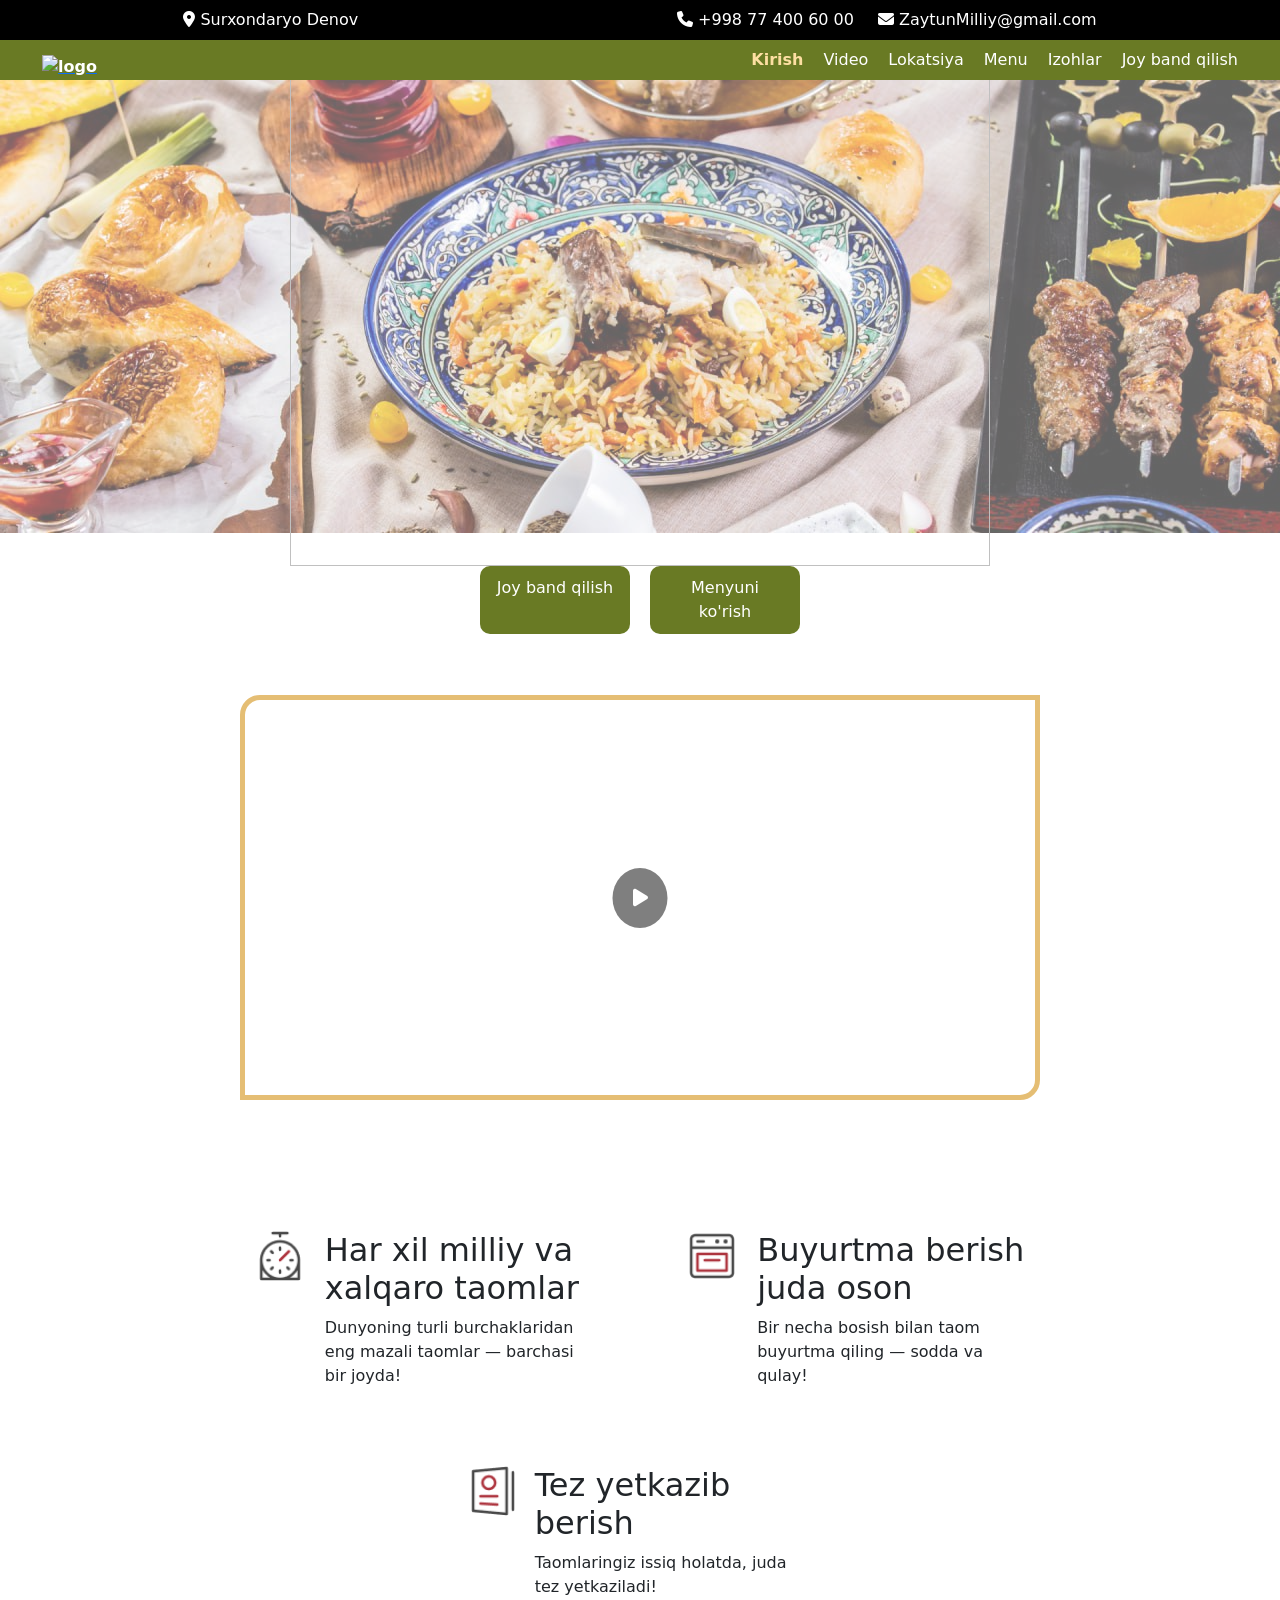
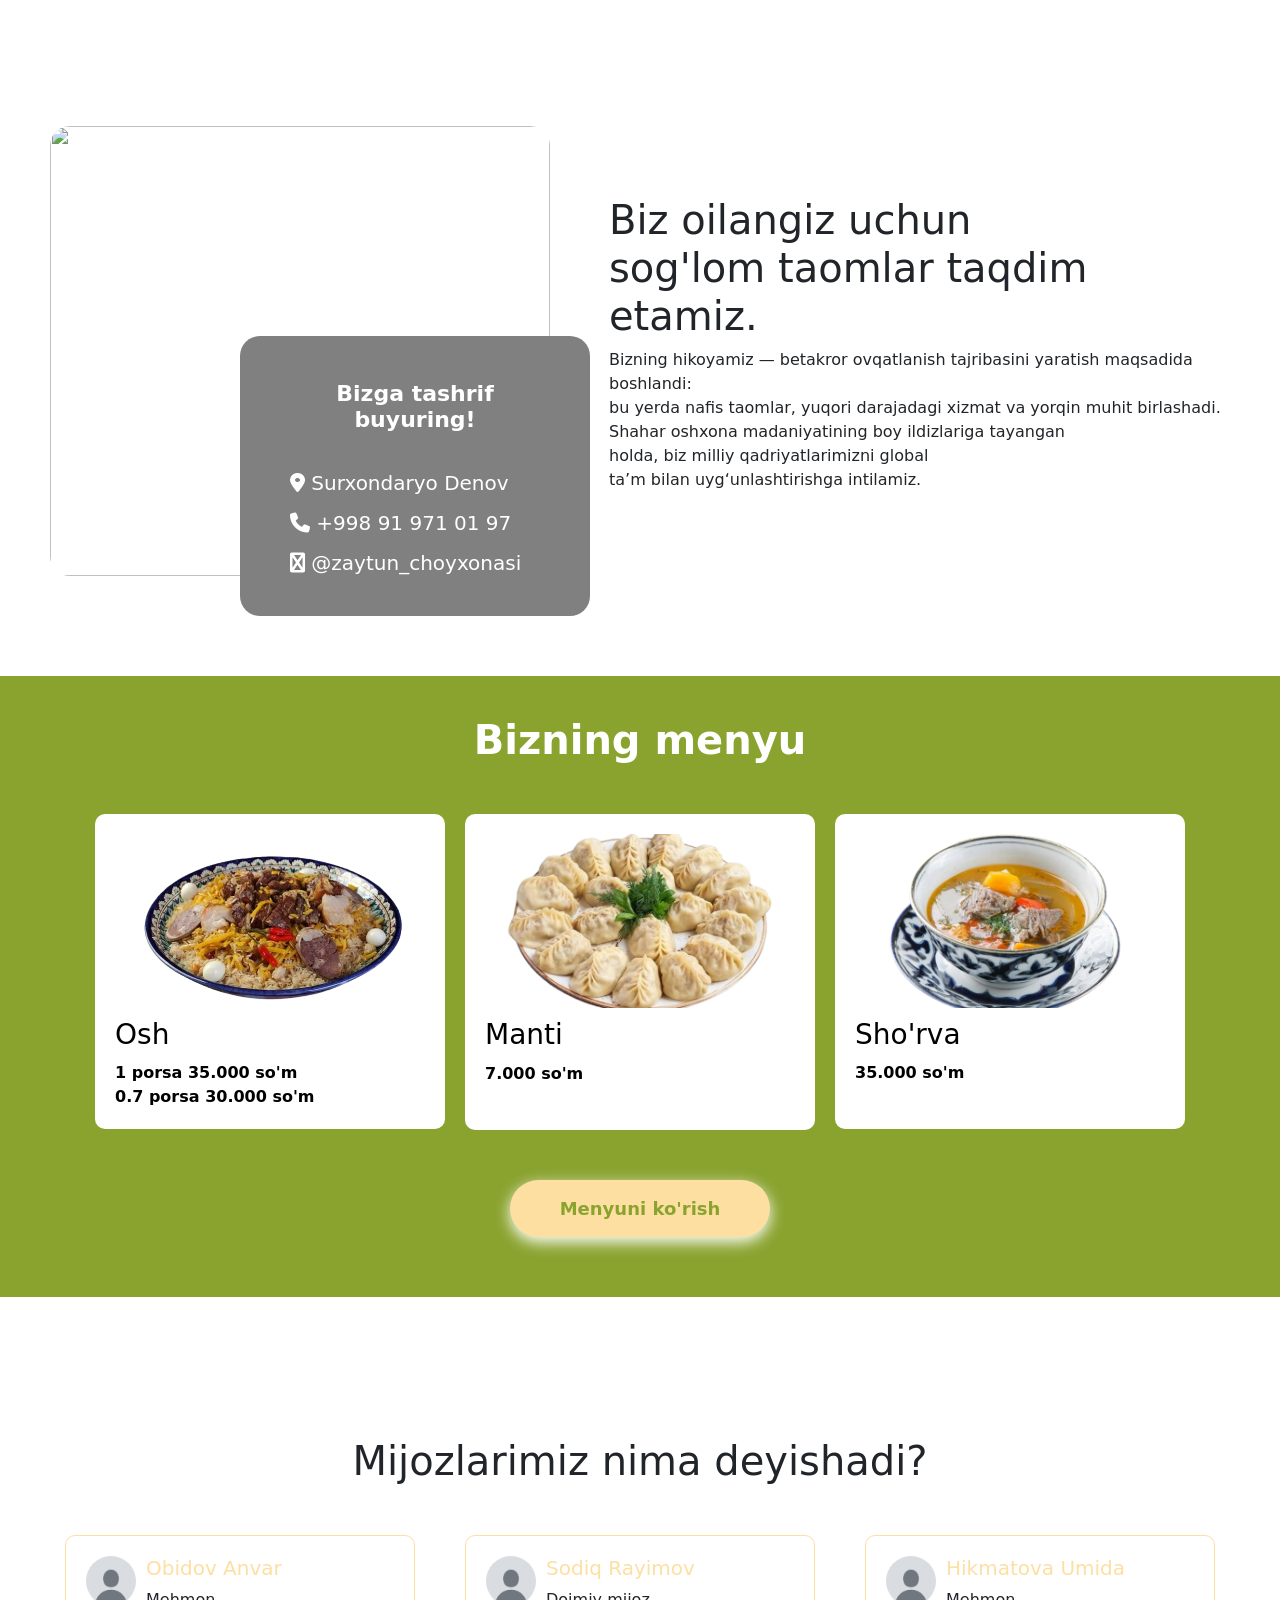
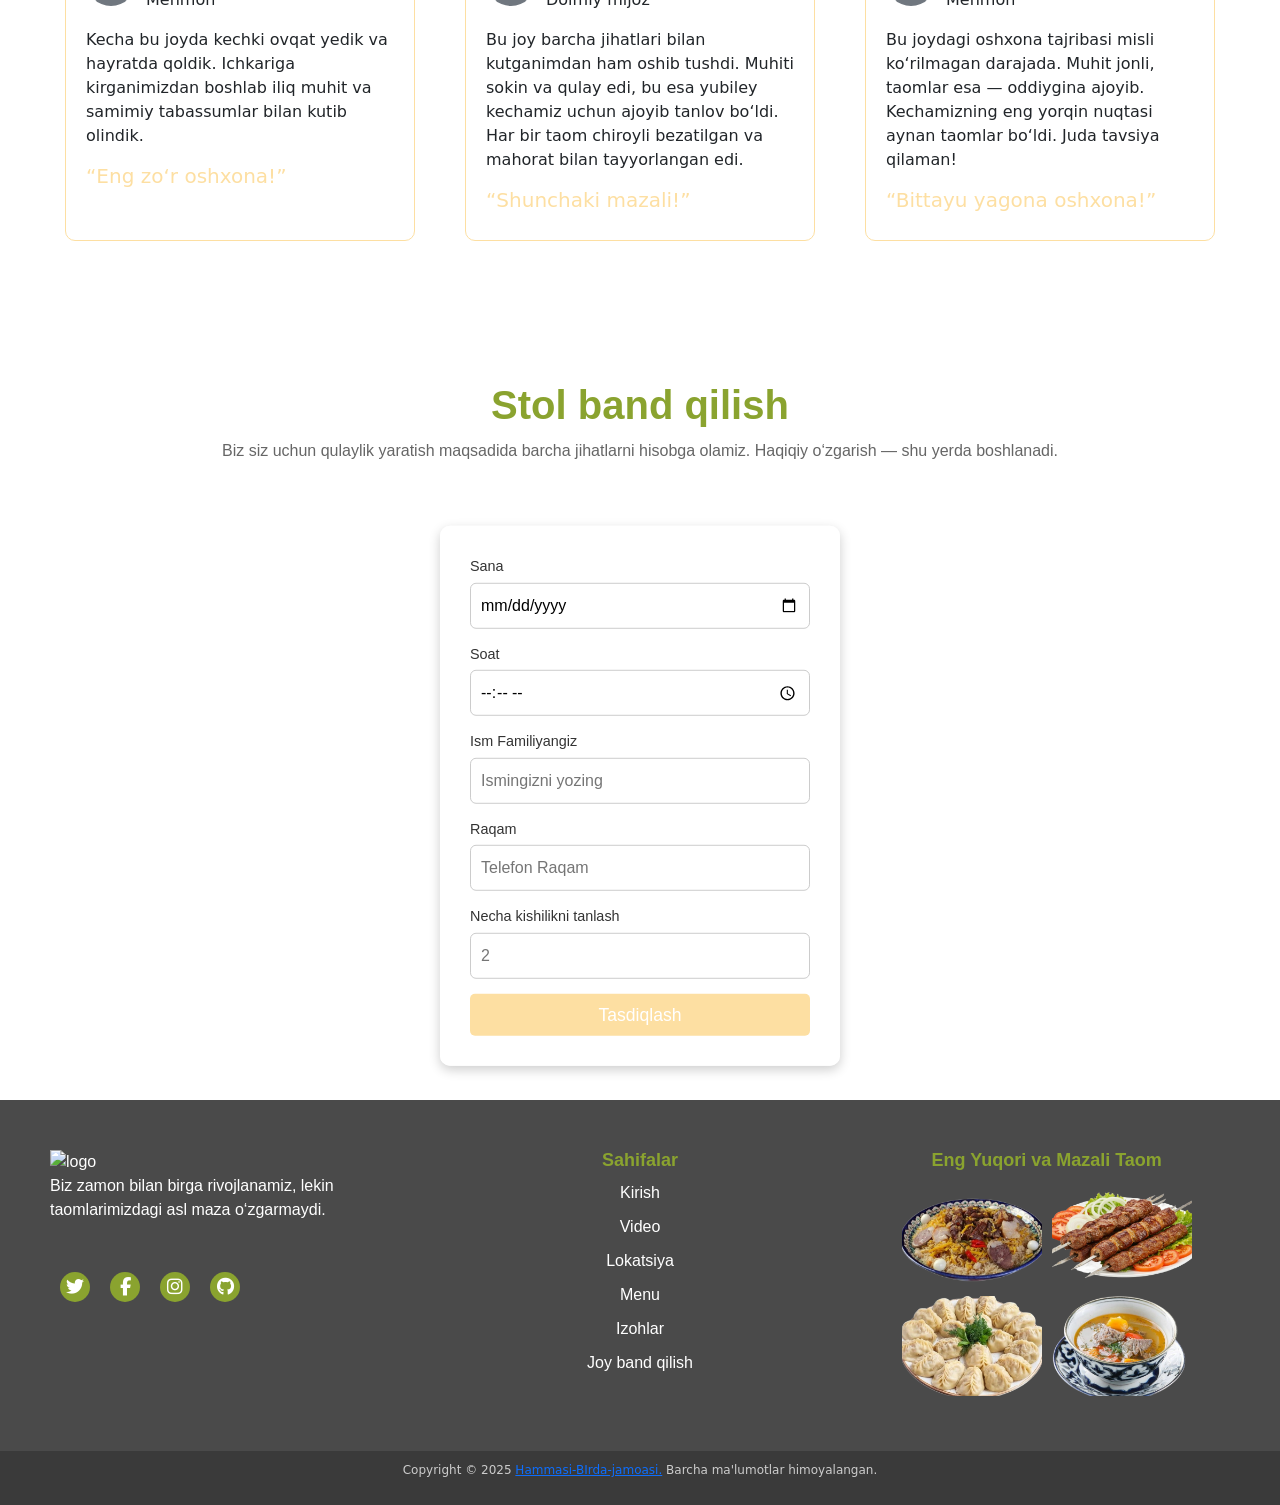
==== index.html @ 929ce4cd "." ====
<!DOCTYPE html>
<html lang="en">

<head>
  <meta charset="UTF-8" />
  <meta name="viewport" content="width=device-width, initial-scale=1.0" />

  <!-- FONT AWESOME LINK -->
  <link rel="stylesheet" href="https://cdnjs.cloudflare.com/ajax/libs/font-awesome/6.4.0/css/all.min.css"
    integrity="sha512-iecdLmaskl7CVkqkXNQ/ZH/XLlvWZOJyj7Yy7tcenmpD1ypASozpmT/E0iPtmFIB46ZmdtAc9eNBvH0H/ZpiBw=="
    crossorigin="anonymous" referrerpolicy="no-referrer" />

  <!-- Google Fonts -->
  <link href="https://fonts.googleapis.com/css2?family=Montserrat:wght@500&family=Rubik&display=swap"
    rel="stylesheet" />
  <link rel="preconnect" href="https://fonts.googleapis.com" />
  <link rel="preconnect" href="https://fonts.gstatic.com" crossorigin />
  <link href="https://fonts.googleapis.com/css2?family=Plus+Jakarta+Sans:ital,wght@0,200..800;1,200..800&display=swap"
    rel="stylesheet" />

  <!-- Favicon -->
  <link rel="shortcut icon" href="./img/favicon.png">

  <!-- Bootstrap -->
  <link href="https://cdn.jsdelivr.net/npm/bootstrap@5.3.0-alpha3/dist/css/bootstrap.min.css" rel="stylesheet"
    integrity="sha384-KK94CHFLLe+nY2dmCWGMq91rCGa5gtU4mk92HdvYe+M/SXH301p5ILy+dN9+nJOZ" crossorigin="anonymous" />

  <!-- AOS Animation -->
  <link href="https://unpkg.com/aos@2.3.1/dist/aos.css" rel="stylesheet" />
  <script src="https://unpkg.com/aos@2.3.1/dist/aos.js"></script>


  <!-- CSS -->
  <link rel="stylesheet" href="/css/style.css" />
  <link rel="stylesheet" href="./css/responsive.css" />

  <title>Zaytun Milliy Taomlari</title>
</head>

<body>

  <!-- preloader -->
  <div id="preloader">
    <div class="loader"></div>
  </div>


  <!-- HEADER -->
  <header class="py-2 px-4 shadow-sm" style="background-color: black;">
    <div class="container-header" style="max-width: 1440px; width: 100%; margin: auto;">
      <div class="d-flex gap-6 header-text" style="align-items: center; justify-content: space-around;">
        <a href="https://www.google.com/maps/..." target="_blank" class="lokatsiya">
          <i class="fa-solid fa-location-dot"></i>
          Surxondaryo Denov
        </a>
        <div class="d-flex gap-4 header-text-2">
          <a href="tel:+998 90 000 00 00" class="tel">
            <i class="fa-solid fa-phone"></i>
            +998 77 400 60 00
          </a>
          <a href="#" class="info">
            <i class="fa-solid fa-envelope"></i>
            ZaytunMilliy@gmail.com
          </a>
        </div>
      </div>
    </div>
  </header>

  <!-- navbar  -->
  <nav class="navbar">
    <div class="container-fluid" style="max-width: 1440px; width: 100%; margin: auto;">
      <a class="logo" href="#"><img src="./img/zaytun logo navbar white .png" alt="logo"></a>

      <div class="nav-links" id="navLinks">
        <a href="#home">Kirish</a>
        <a href="#video">Video</a>
        <a href="#about">Lokatsiya</a>
        <a href="#menu">Menu</a>
        <a href="#customers">Izohlar</a>
        <a href="#book-section">Joy band qilish</a>
      </div>

      <div class="menu-toggle burger-button" onclick="toggleMenu()">☰</div>
    </div>
  </nav>

  <!-- navbar -->

  <!-- Home -->
  <section id="home">
    <div class="container-home">
      <div class="photo-wrapper">
        <!-- <img src="./img/home.jpg" alt="" class="bgc-img"> -->
        <img src="./img/vaqtincha.jpng.jpg" alt=""  class="bgc-img">
        <!-- Центрируем логотип и кнопки -->
        <div class="content-center">
          <img src="./img/Zaytun logo.png" alt="" class="img-logo" />
          <div class="btn-group-home">
            <button class="btn-book-table btn btn-home"><a href="#book-section">Joy band qilish</a></button>
            <button class="btn-view-menu btn btn-home"><a href="#menu">Menyuni ko'rish</a></button>
          </div>
        </div>
        <!-- <div class="corner-images">
          <img src="./menu/osh.png" alt="osh" class="corner-img osh-corner top-left">
          <img src="./menu/kabob.png" alt="kabob" class="corner-img kabob-corner top-right">
          <img src="./menu/manti.png" alt="manti" class="corner-img manti-corner bottom-left">
          <img src="./menu/shorva.png" alt="shorva" class="corner-img shorva-corner bottom-right">
        </div> -->

      </div>
    </div>
  </section>



  <section id="video">

    <!-- video -->
    <div class="video">
      <div class="video-wrapper">
        <video id="myVideo" src="./video/video.mp4" loop muted></video>
        <button id="playBtn" class="play-btn"><i class="fa-solid fa-play"></i></button>
      </div>
    </div>

    <!-- video osti -->
    <div class="bottom-video">

      <div class="video-sections">
        <div class="d-flex">
          <img src="./img/cook-icon1.png" alt="icon" height="50px">
          <div class="left-text">
            <h2> Har xil milliy va xalqaro taomlar</h2>
            <p>Dunyoning turli burchaklaridan eng mazali taomlar — barchasi bir joyda!</p>
          </div>
        </div>
      </div>

      <div class="video-sections">
        <div class="d-flex">
          <img src="./img/cook-icon2.png" alt="icon" height="50px">
          <div class="left-text">
            <h2>Buyurtma berish juda oson</h2>
            <p>Bir necha bosish bilan taom buyurtma qiling — sodda va qulay!</p>
          </div>
        </div>
      </div>

      <div class="video-sections">
        <div class="d-flex">
          <img src="./img/cook-icon3.png" alt="icon" height="50px">
          <div class="left-text">
            <h2>Tez yetkazib berish</h2>
            <p>Taomlaringiz issiq holatda, juda tez yetkaziladi!</p>
          </div>
        </div>
      </div>
    </div>
  </section>

  <!-- about -->
  <section id="about">
    <div class="container-about">
      <div class="about-wrapper">
        <div class="left-about">
          <img src="./img/left-about-img.png" alt="" class="left-about-img" />
          <div class="left-about-card">
            <h2>Bizga tashrif buyuring!</h2>
            <div class="p-group">
              <a href="#" >
                <i class="fa-solid fa-location-dot"></i>
                Surxondaryo Denov
              </a>
              <a href="tel:+998 90 000 00 00" class="tel">
                <i class="fa-solid fa-phone"></i>
                +998 91 971 01 97
              </a>
              <a href="https://www.instagram.com/zaytun_choyxonasi/">
                <i class="fa-solid fa-instagram"></i>
                @zaytun_choyxonasi
              </a>
            </div>
          </div>
        </div>
      </div>

      <div class="right-about">
        <h1>Biz oilangiz uchun <br> sog'lom taomlar taqdim <br>etamiz.</h1>
        <p>Bizning hikoyamiz — betakror ovqatlanish tajribasini yaratish maqsadida boshlandi: <br>bu yerda nafis
          taomlar,
          yuqori darajadagi xizmat va yorqin muhit birlashadi. <br>Shahar oshxona madaniyatining boy ildizlariga
          tayangan <br>
          holda, biz milliy qadriyatlarimizni global <br> ta’m bilan uyg‘unlashtirishga intilamiz.</p>
      </div>
    </div>
  </section>



  <!-- menu -->
  <section id="menu">
    <div class="menu">
      <h1 class="menu-title-h1">Bizning menyu</h1>
      <!-- <p class="menu-title-p">In the new era of technology we look in the future with certainty and pride to for our company and.</p> -->

      <div class="menu-items">

        <div class="menu-item">
          <img src="./menu/osh.png" alt="menu item">
          <h3>Osh</h3>
          <div class="price">
            <b>1 porsa 35.000 so'm</b>
            <b>0.7 porsa 30.000 so'm</b>
          </div>
        </div>

        <div class="menu-item">
          <img src="./menu/manti.png" alt="menu item">
          <h3>Manti</h3>
          <div class="price">
            <br>
            <br>
            <b>7.000 so'm</b>
          </div>
        </div>

        <div class="menu-item">
          <img src="./menu/shorva.png" alt="menu item">
          <h3>Sho'rva</h3>
          <div class="price">
            <br>
            <br>
            <b>35.000 so'm</b>
          </div>
        </div>

      </div>


      <div class="menu-items">

        <div class="menu-item">
          <img src="./menu/kabob.png" alt="menu item">
          <h3>Qiyma</h3>
          <div class="price">
            <b>Dona 10.000 so'm</b>
            <b>1 porsa 40.000 so'm</b>
          </div>
        </div>

        <div class="menu-item">
          <img src="./menu/salat.png" alt="menu item">
          <h3>Salat</h3>
          <div class="price">
            <b>6.000 so'm</b>
            <b>Kattasi 8.000 so'm</b>
          </div>
        </div>

        <div class="menu-item">
          <img src="./menu/ayron.png" alt="menu item">
          <h3>Ayron</h3>
          <div class="price">
            <br>
            <br>
            <b>8.000 so'm</b>
          </div>
        </div>

      </div>


      <div class="menu-items">

        <div class="menu-item">
          <img src="./menu/gazli.png" alt="menu item">
          <h3>Cola , Fanta , Pepsi</h3>
          <div class="price">
            <b> 1L 14.000 so'm</b>
            <b>1.5L 18.000 so'm</b>
          </div>
        </div>

        <div class="menu-item">
          <img src="./menu/kampot.png" alt="menu item">
          <h3>Kampot</h3>
          <div class="price">
            <br>
            <br>
            <b>15.000 so'm</b>
          </div>
        </div>

        <div class="menu-item">
          <img src="./menu/gazsiz.png" alt="menu item">
          <h3>Suv</h3>
          <div class="price">
            <br>
            <br>
            <b>7.000 so'm</b>
          </div>
        </div>

      </div>

      <div class="menu-button">
        <button id="hide-btn" class="hidden">Yopish</button>
        <button id="show-more-btn">Menyuni ko'rish</button>
      </div>

    </div>
  </section>

  <!-- customers say -->

  <section id="customers">
    <h1 class="customers-h1"> Mijozlarimiz nima deyishadi?</h1>

    <div class="customers">

      <div class="customer">
        <div class="d-flex">
          <img src="./img/default-ava.jpg" alt="ava">
          <div class="customer-info">
            <h3>Obidov Anvar</h3>
            <p>Mehmon</p>
          </div>
        </div>
        <p>Kecha bu joyda kechki ovqat yedik va hayratda qoldik. Ichkariga kirganimizdan boshlab iliq muhit va samimiy
          tabassumlar bilan kutib olindik.</p>
        <h3>“Eng zo‘r oshxona!”</h3>
      </div>

      <div class="customer">
        <div class="d-flex">
          <img src="./img/default-ava.jpg" alt="ava">
          <div class="customer-info">
            <h3>Sodiq Rayimov</h3>
            <p>Doimiy mijoz</p>
          </div>
        </div>
        <p>Bu joy barcha jihatlari bilan kutganimdan ham oshib tushdi. Muhi­ti sokin va qulay edi, bu esa yubiley
          kechamiz uchun ajoyib tanlov bo‘ldi. Har bir taom chiroyli bezatilgan va mahorat bilan tayyorlangan edi.</p>
        <h3>“Shunchaki mazali!”</h3>
      </div>

      <div class="customer">
        <div class="d-flex">
          <img src="./img/default-ava.jpg" alt="ava">
          <div class="customer-info">
            <h3>Hikmatova Umida</h3>
            <p>Mehmon</p>
          </div>
        </div>
        <p>Bu joydagi oshxona tajribasi misli ko‘rilmagan darajada. Muhit jonli, taomlar esa — oddiygina ajoyib.
          Kechamizning eng yorqin nuqtasi aynan taomlar bo‘ldi. Juda tavsiya qilaman!</p>
        <h3>“Bittayu yagona oshxona!”</h3>
      </div>

    </div>
  </section>

  <!-- onlayn joy bron qilish -->

  <section class="book-section" id="book-section">
    <h1>Stol band qilish</h1>
    <p>Biz siz uchun qulaylik yaratish maqsadida barcha jihatlarni hisobga olamiz. Haqiqiy o‘zgarish — shu yerda boshlanadi.</p>
    <div class="form">
      <form>
        <div class="form-group">
          <label for="date">Sana</label>
          <input type="date" id="date" placeholder="01-01-2025">
        </div>
        <div class="form-group">
          <label for="time">Soat</label>
          <input type="time" placeholder="8:30">
        </div>
        <div class="form-group">
          <label for="name">Ism Familiyangiz</label>
          <input type="text" id="name" placeholder="Ismingizni yozing">
        </div>
        <div class="form-group">
          <label for="phone">Raqam</label>
          <input type="tel" id="phone" name="phone" pattern="\+998[0-9]{9}" required="" placeholder="Telefon Raqam"
            maxlength="13" oninput="this.value = this.value.replace(/[^0-9+]/g, '')" class="test">
        </div>
        <div class="form-group">
          <label for="persons">Necha kishilikni tanlash</label>
          <input type="number" name="" id="" placeholder="2">
        </div>
        <button type="submit" class="book-btn">Tasdiqlash</button>
      </form>

      <iframe
        src="https://www.google.com/maps/embed?pb=!1m18!1m12!1m3!1d50116.3325844654!2d67.85778429120944!3d38.27321534688208!2m3!1f0!2f0!3f0!3m2!1i1024!2i768!4f13.1!3m3!1m2!1s0x38b5110fcbfa23c3%3A0xfa283eac4e154a56!2z0JTQtdC90LDRgywg0KHRg9GA0YXQsNC90LTQsNGA0YzRjywg0KPQt9Cx0LXQutC40YHRgtCw0L0!5e0!3m2!1sru!2s!4v1751276697936!5m2!1sru!2s"
        class="map" width="100%" height="500" style="border:0;" allowfullscreen="" loading="lazy"
        referrerpolicy="no-referrer-when-downgrade" id="map"></iframe>

    </div>

  </section>


  <footer class="footer">
    <div class="container-footer"
      style="max-width: 1440px; width: 100%; margin: auto; flex-direction: row; display: flex;">
      <div class="footer-section">
        <img src="./img/zaytun logo navbar white .png" alt="logo" width="250px">
        <br>
        <p>Biz zamon bilan birga rivojlanamiz, lekin taomlarimizdagi asl maza o‘zgarmaydi.</p>
        <br>
        <div class="social-icons">
          <a href="#"> <i class="fab fa-twitter"></i></a>
          <a href="#"><i class="fab fa-facebook-f"></i></a>
          <a href="#"><i class="fab fa-instagram"></i></a>
          <a href="#"> <i class="fab fa-github"></i></a>
        </div>

      </div>
      <div class="footer-section">
        <h3>Sahifalar</h3>
        <ul>
          <li><a href="#home">Kirish</a></li>
          <li><a href="#video">Video</a></li>
          <li><a href="#about">Lokatsiya</a></li>
          <li><a href="#menu">Menu</a></li>
          <li><a href="#customers">Izohlar</a></li>
          <li><a href="#book-section">Joy band qilish</a></li>
        </ul>
      </div>
      <div class="footer-section food-instagram">
        <h3>Eng Yuqori va Mazali Taom</h3>
        <div class="instagram-gallery">
          <img src="./menu/osh.png" alt="Instagram 1">
          <img src="./menu/kabob.png" alt="Instagram 1">
          <img src="./menu/manti.png" alt="Instagram 1">
          <img src="./menu/shorva.png" alt="Instagram 1">
        </div>
      </div>
    </div>
  </footer>
  <div class="copyright">
    <p>Copyright © 2025 <a href="https://hammasibirda.netlify.app" target="_blank">Hammasi-BIrda-jamoasi.</a> Barcha
      ma'lumotlar himoyalangan.</p>
  </div>


  <!-- JavaScript -->
  <script src="https://unpkg.com/flowbite@latest/dist/flowbite.min.js"></script>
  <script src="script.js"></script>

</body>

</html>
---- css/style.css ----
* {
  margin: 0;
  padding: 0;
  box-sizing: border-box;
  transition: 0.3s;
  scrollbar-width: none;
}

:root {
  --primary-color: #606e21;
  --secondary-color: #222223;
  --last-color: #8aa32f;
  --gold: #edc883;
  --fill-color: #fddfa2;
  --yellow: #e5be74;
  --green: #697a24;
}

/* preloader */

#preloader {
  position: fixed;
  inset: 0;
  background: var(--green);
  display: flex;
  justify-content: center;
  align-items: center;
  z-index: 9999;
  transition: opacity 0.5s ease;
}

#preloader.hidden {
  opacity: 0;
  pointer-events: none;
}

.loader {
  height: 22px;
  aspect-ratio: 5;
  --_g: no-repeat radial-gradient(farthest-side, var(--yellow) 94%, #0000);
  background: var(--_g), var(--_g), var(--_g), var(--_g);
  background-size: 20% 100%;
  animation: l40-1 0.75s infinite alternate, l40-2 1.5s infinite alternate;
}

@keyframes l40-1 {
  0%,
  10% {
    background-position: 0 0, 0 0, 0 0, 0 0;
  }

  33% {
    background-position: 0 0, calc(100% / 3) 0, calc(100% / 3) 0,
      calc(100% / 3) 0;
  }

  66% {
    background-position: 0 0, calc(100% / 3) 0, calc(2 * 100% / 3) 0,
      calc(2 * 100% / 3) 0;
  }

  90%,
  100% {
    background-position: 0 0, calc(100% / 3) 0, calc(2 * 100% / 3) 0, 100% 0;
  }
}

@keyframes l40-2 {
  0%,
  49.99% {
    transform: scale(1);
  }

  50%,
  100% {
    transform: scale(-1);
  }
}
.menu-item {
  display: block;
}

.menu-item.hidden {
  display: none;
}

/* navbar */

header {
  display: flex;
  justify-content: space-around;
  background-color: var(--secondary-color);
  padding: 10px 15px;
}

header a {
  color: white !important;
  text-decoration: none;
}

header i {
  color: var(--text-color);
}
header a:hover {
  color: var(--fill-color) !important;
}
/* Navbar */
.navbar {
  background-color: var(--green);
  padding: 0.5rem 30px;
  display: flex;
  justify-content: space-between;
  align-items: center;
  position: sticky;
  z-index: 999;
  top: 0px;
  transition: background-color 0.3s ease, color 0.3s ease;
}

.navbar .nav-link {
  color: var(--navbar-text-color);
  transition: color 0.3s ease;
}

.navbar.scrolled .navbar-brand-span {
  color: var(--navbar-scrolled-text);
}

.navbar.scrolled .nav-link {
  color: var(--navbar-scrolled-text);
}

.navbar.scrolled .nav-link:hover {
  color: var(--navbar-link-hover);
}

.logo img {
  color: #ffffff;
  /* width: 170px; */
  height: 70px;
  font-weight: bold;
  /* margin-left: 35px; */
  cursor: pointer;
  margin-top: 5px;
  margin-bottom: -7px;
}

.nav-links a {
  color: white;
  text-decoration: none;
}

.nav-links a:hover {
  color: var(--fill-color) !important;
  /* font-weight: 600; */
}

.nav-links a.active {
  color: var(--fill-color) !important;
  font-weight: 600;
}

.menu-toggle {
  display: none;
  font-size: 1.5rem;
  color: #ffffff;
  cursor: pointer;
}

.nav-links {
  display: flex;
  align-items: center;
  gap: 20px;
}

.button-nav button {
  padding: 8px 30px;
  border: 2px solid var(--last-color);
  border-radius: 10px;
  color: white;
  background-color: var(--green);
}

.button-nav button:hover {
  background-color: var(--yellow);
  color: white;
}

/* home */

#home {
  width: 100%;
  height: 565px;
  margin: 0;
  padding: 0;
}

.photo-wrapper {
  position: relative;
  width: 100%;
  height: 565px;
  overflow: hidden;
}

.bgc-img {
  position: absolute;
  width: 100%;
  /* height: 100%; */
  background-size: 100% 100%;
  background-repeat: no-repeat;
  top: 0;
  left: 0;
  z-index: 1;
  opacity: 0.6;
}

.content-center {
  position: relative;
  z-index: 2;
  /* height: 100%; */
  display: flex;
  flex-direction: column;
  align-items: center;
  justify-content: center;
  text-align: center;
}

.img-logo {
  max-width: 700px;
  width: 100%;
  height: 550px;
  object-fit: cover;
  /* opacity: 0.8; */
  margin-top: -5%;
}

.btn-group-home {
  display: flex;
  gap: 20px;
  flex-wrap: wrap;
  justify-content: center;
}

.btn-home {
  padding: 10px 14px;
  border-radius: 10px;
  width: 150px;
  background-color: var(--green);
  color: white;
  border: none;
}

.btn-home a {
  text-decoration: none;
  color: white;
  display: block;
  width: 100%;
  height: 100%;
}

.btn-home:hover {
  background-color: var(--primary-color);
}

.corner-images {
  position: absolute;
  top: 0;
  left: 0;
  width: 100%;
  height: 100%;
  z-index: 2;
  pointer-events: none;
  /* чтобы не мешали кликам по центру */
}

.corner-img {
  position: absolute;
  object-fit: cover;
  border-radius: 15px;
  /* box-shadow: 0 0 10px rgba(0, 0, 0, 0.3); */
}

.osh-corner {
  width: 350px;
  height: 220px;
}

.kabob-corner {
  width: 350px;
  height: 200px;
}

.shorva-corner {
  width: 300px;
  height: 220px;
}

.manti-corner {
  width: 340px;
  height: 200px;
}

.top-left {
  top: 40px;
  left: 40px;
}

.top-right {
  top: 40px;
  right: 40px;
}

.bottom-left {
  bottom: 40px;
  left: 40px;
}

.bottom-right {
  bottom: 40px;
  right: 40px;
}
/* video */
.video {
  width: 100%;
  display: flex;
  justify-content: center;
  align-items: center;
  padding: 50px 20px;
}

.video-wrapper {
  position: relative;
  width: 800px;
}

.video video {
  width: 100%;
  border: 5px solid var(--yellow);
  border-radius: 20px 0 20px 0;
  display: block;
}

.play-btn {
  position: absolute;
  top: 50%;
  left: 50%;
  transform: translate(-50%, -50%);
  font-size: 20px;
  background: rgba(0, 0, 0, 0.5);
  color: #fff;
  border: none;
  border-radius: 50%;
  padding: 20px;
  cursor: pointer;
  display: flex;
  justify-content: center;
  align-items: center;
  transition: 0.3s ease;
}

.play-btn:hover {
  background: rgba(0, 0, 0, 0.7);
}

/* video osti */
.bottom-video {
  display: flex;
  padding: 50px 100px;
  justify-content: center;
  gap: 3%;
  flex-wrap: wrap;
}

.bottom-video i {
  font-size: 40px;
}

.bottom-video h1 {
  font-weight: bold;
}

.bottom-video .d-flex {
  width: 400px;
  padding: 30px;
  border: 1px solid white;
  gap: 20px;
}

.left-text h1 {
  font-weight: bold;
}

.container-about {
  margin: 30px 50px 100px 50px;
  display: flex;
  flex-direction: row;
  justify-content: center;
  gap: 5%;
}

.right-about {
  font-weight: bold;
  margin-top: 70px;
}

.right-about .more {
  padding: 7px 12px;
  border-radius: 15px;
  color: green;
  background-color: white;
  border: 2px solid var(--green);
}

.right-about p {
  font-weight: normal !important;
}

.right-about .more:hover {
  color: white;
  background-color: var(--green);
  border: 2px solid var(--green);
}

.left-about {
  position: relative;
}

.left-about-card {
  padding: 45px 50px;
  width: 350px;
  height: 280px;
  border-radius: 20px;
  background-color: grey;
  z-index: 2;
  position: absolute;
  right: -40px;
  bottom: -40px;
}

.left-about-card h2 {
  font-size: 22px;
  text-align: center;
  color: white;
  font-weight: bold;
}

.left-about-card .p-group {
  display: flex;
  flex-direction: column;
  gap: 10px;
  justify-content: center;
  align-items: start;
  margin-top: 35px;
  font-size: 20px;
}

.p-group a {
  text-decoration: none;
  color: white;
}

.left-about-img {
  width: 500px;
  height: 450px;
  border-radius: 20px;
  z-index: 0;
  position: relative;
}

.left-about h1 {
  font-size: 55px;
  font-weight: bold;
  position: absolute;
  top: 20px;
}

/* customers */

#customers {
  margin: 140px 0;
}

.customers-h1 {
  margin-top: 50px;
  text-align: center;
}

.customers {
  display: flex;
  justify-content: center;
  gap: 50px;
  flex-wrap: wrap;
  margin: 50px 0;
}

.customer {
  width: 350px;
  border-radius: 10px;
  border: 1px solid var(--fill-color);
  padding: 20px;
}

.customer h3 {
  font-size: 20px;
  color: var(--fill-color);
}

.customer i {
  font-size: 20px;
  color: var(--gold);
  margin: 10px 0;
}

.customer img {
  width: 50px;
  height: 50px;
  border-radius: 50%;
}

.customer-info {
  margin-left: 10px;
}

/* onlayn joy bron qilish */
.book-section {
  margin: 50px 0 0 0;
  font-family: Arial, sans-serif;
  text-align: center;
  position: relative;
}

.book-section h1 {
  font-size: 2.5em;
  color: var(--last-color);
  margin-bottom: 10px;
  font-weight: bold;
}

.book-section p {
  color: #666;
  margin-bottom: 30px;
}

.form-group {
  margin-bottom: 20px;
  text-align: left;
}

.form-group label {
  display: block;
  font-size: 0.9em;
  color: #333;
  margin-bottom: 5px;
}

.form-group input,
.form-group select {
  width: 100%;
  padding: 10px;
  border: 1px solid #ddd;
  border-radius: 5px;
  font-size: 1em;
}

.book-btn {
  background-color: var(--fill-color);
  color: white;
  padding: 8px 15px;
  border: none;
  border-radius: 5px;
  width: 100%;
  font-size: 1.1em;
  cursor: pointer;
}

.book-btn:hover {
  background-color: var(--gold);
}

.background-map {
  position: fixed;
  top: 0;
  left: 0;
  width: 100%;
  height: 100%;
  background: url("https://via.placeholder.com/1500x1000?text=Map+Background")
    no-repeat center center fixed;
  background-size: cover;
  z-index: -1;
  opacity: 0.1;
}
.form {
  position: relative;
  display: inline-block;
  width: 100%;
}

.form form {
  position: absolute;
  top: 50%;
  left: 50%;
  transform: translate(-50%, -50%);
  background-color: rgba(255, 255, 255, 0.95);
  padding: 30px;
  border-radius: 10px;
  box-shadow: 0 4px 12px rgba(0, 0, 0, 0.2);
  width: 90%;
  max-width: 400px;
  z-index: 2;
}

.form-group {
  margin-bottom: 15px;
  text-align: left;
}

.form-group label {
  display: block;
  margin-bottom: 5px;
}

.form-group input,
.form-group select {
  width: 100%;
  padding: 10px;
  border-radius: 6px;
  border: 1px solid #ccc;
}

.map {
  position: relative;
  z-index: 1;
  width: 100%;
  height: 500px;
  border: none;
  margin-top: 100px;
}

/* menu */

#menu {
  padding: 40px 30px;
  background-color: var(--last-color);
  color: white;
}
.price {
  display: flex;
  flex-wrap: wrap;
  width: 200px;
}
.menu-title-h1 {
  color: white;
  font-weight: bold;
  text-align: center;
}

.menu-title-p {
  text-align: center;
}

.menu-items {
  display: flex;
  justify-content: center;
  align-items: center;
  gap: 20px;
  margin: 50px 0;
  flex-wrap: wrap;
}

.menu-item {
  width: 350px;
  padding: 20px;
  background-color: white;
  border-radius: 10px;
  color: black;
}

.menu-item img {
  width: 100%;
}

.menu-item h3 {
  margin: 10px 0;
}

.menu-items:empty,
.menu-items:not(:has(.menu-item:not([style*="display: none"]))) {
  display: none;
  margin: 0 !important;
  padding: 0 !important;
}

.menu-button {
  width: 100%;
  display: flex;
  justify-content: center;
  margin: 20px 0;
  text-decoration: none;
  gap: 40px;
}

.menu-button button {
  padding: 15px 50px;
  font-size: 18px;
  font-weight: bold;
  color: var(--last-color);
  background-color: var(--fill-color);
  border: none;
  border-radius: 50px;
  cursor: pointer;
  box-shadow: 0 5px 15px white;
  transition: all 0.3s ease;
  animation: pulse 2s infinite;
}

@keyframes pulse {
  0% {
    transform: scale(1);
    box-shadow: 0 0 0 0 white;
  }

  50% {
    transform: scale(1.02);
    box-shadow: 0 0 20px 5px white;
  }

  100% {
    transform: scale(1);
    box-shadow: 0 0 0 0 white;
  }
}

/* footer */

.footer {
  background-color: #4a4a4a;
  color: #ffffff;
  padding: 50px 30px;
  display: flex;
  flex-wrap: wrap;
  justify-content: space-around;
  align-items: flex-start;
  font-family: Arial, sans-serif;
}

.footer-section {
  margin: 0 20px;
  flex: 1 1 200px;
}

.footer-section h3 {
  text-align: center;
  font-size: 18px;
  margin-bottom: 10px;
}

.footer-section ul {
  text-align: center;
  list-style: none;
  padding: 0;
}

.footer-section ul li {
  margin-bottom: 10px;
}

.footer-section ul li a {
  color: #ffffff;
  text-decoration: none;
}

.social-icons img {
  width: 30px;
  margin-right: 10px;
}
.instagram-gallery{
  display: flex;
  justify-content: center;
  flex-wrap: wrap;
}
.instagram-gallery img {
  width: 140px;
  height: 100px;
  object-fit: cover;
  margin: 5px;
  border-radius: 10px;
}

.copyright {
  text-align: center;
  padding: 10px 0;
  background-color: #3a3a3a;
  color: #ccc;
  font-size: 12px;
  width: 100%;
}

.social-icons {
  background-color: #4a4a4a;
  padding: 10px 0;
  display: flex;
}

.social-icons a {
  text-decoration: none;
}

.social-icons i {
  color: #ffffff;
  background-color: var(--last-color);
  border-radius: 50%;
  width: 30px;
  height: 30px;
  display: flex;
  justify-content: center;
  align-items: center;
  margin: 0 10px;
  font-size: 18px;
}

footer h3 {
  color: var(--last-color);
  font-weight: bold;
}

.footer-section a:hover {
  text-decoration: underline;
}
---- css/responsive.css ----
/* ≥1400px */
@media (max-width: 1400px) {
}

/* ≥1200px */
@media (max-width: 1200px) {
}

/* ≥1120px */
@media (max-width: 1120px) {
}

/* ≥1024px */
@media (max-width: 1024px) {
}

/* ≥992px */
@media (max-width: 992px) {}

/* ≥850px */
@media (max-width: 850px) {
  .corner-images{
    display: none;
  }
  .menu-toggle {
    display: block;
  }

  .navbar {
    padding: 0.5px 0;
  }

  .nav-links {
    display: none;
    /* flex-direction: column; */
    position: absolute;
    top: 100%;
    left: 0;
    width: 100%;
    background-color: var(--secondary-color);
    padding: 1rem;
    z-index: 998;
  }

  .nav-links.active {
    display: block;
  }

  .nav-links.active a {
    display: flex;
    justify-content: center;
    text-align: center;
    padding: 15px 0;
  }

  .logo img {
    height: 50px;
  }

  .bottom-video {
    padding: 30px 0;
    gap: 20px;
  }

  header a {
    font-size: 8px;
  }

  .video {
    display: block;
    margin: 50px 0 0 0;
  }

  .video video {
    width: 100%;
    height: auto;
  }

  .video-wrapper {
    width: auto;
  }

  .footer-section {
    flex: 1 1 100%;
    margin-bottom: 20px;
  }
  .instagram-gallery img {
    width: 150px;
    height: 80px;
  }
  .img-logo {
    margin-top: 20px;
    margin-left: -40px;
    max-width: 500px;
    max-height: 500px;
    width: 100%;
    height: 100%;
  }
  .left-about-img {
    width: 300px;
    height: 250px;
  }
  .left-about-card {
    padding: 20px;
    width: 230px;
    height: 180px;
    /* right: 30px; */
  }

  .p-group a {
    font-size: 12px;
  }

  .left-about-card h2 {
    font-size: 15px;
  }

  .container-home {
    background-color: white;
  }

  .left-about-card h2 {
    margin-top: 0;
    font-size: 15px;
  }

  .bgc-img {
    object-fit: cover;
    object-position: center;
    height: 100%;
  }

  .btn-group-home {
    width: 100%;
    left: 0;
    top: 80%;
  }

  .container-about {
    display: block;
  }

  .book-section h1,
  .book-section p {
    padding: 30px;
  }

  .right-about {
    margin-top: 150px;
  }

  .footer-section {
    text-align: center;
  }

  .footer-section ul {
    list-style: none;
    padding: 0;
    display: flex;
    flex-wrap: wrap;
    gap: 19px;
    justify-content: center;
  }

  .footer-section h3{
    display: none;
  }

  .social-icons {
    justify-content: center;
  }

  .customers {
    padding: 0 20px;
  }

  .item-2 {
    display: none;
  }

  .menu-button button {
    font-size: 13px;
  }

  .food-instagram {
    display: none;
  }

  .container-footer {
    display: block !important;
  }

  .content-center {
    height: auto;
  }

  .content-center img {
    margin: 0 100px;
  }

  .photo-wrapper {
    height: 600px;
  }
/* 
  #home {
    height: 400px;
  } */
}


/* ≥768px */
@media (max-width: 768px) {
  .img-logo {
    margin-top: 20px;
    margin-left: -80px;
    max-width: 470px;
    max-height: 470px;
    width: 100%;
    height: 100%;
  }
}

/* ≥576px */
@media (max-width: 576px) {
  .header-text {
    flex-direction: column !important;
    gap: 0;
    text-align: center;
  }

  .header-text-2 {
    gap: 0 !important;
    flex-direction: column;
    text-align: center;
  }
  .img-logo {
    margin-top: 20px;
    margin-left: -90px;
    max-width: 470px;
    max-height: 470px;
    width: 100%;
    height: 100%;
  }
}

/* ≥480px */
@media (max-width: 480px) {
  .header-text {
    flex-direction: column !important;
    gap: 0;
    text-align: center;
  }

  .header-text-2 {
    gap: 0 !important;
    flex-direction: column;
    text-align: center;
  }
  .img-logo {
    margin-top: 20px;
    margin-left: -115px;
    max-width: 470px;
    max-height: 470px;
    width: 100%;
    height: 100%;
  }
}

/* ≥425px */
@media (max-width: 425px) {
  .header-text {
    flex-direction: column !important;
    gap: 0;
    text-align: center;
  }

  .header-text-2 {
    gap: 0 !important;
    flex-direction: column;
    text-align: center;
  }
  .img-logo {
    margin-top: 35px;
    margin-left: -105px;
    max-width: 460px;
    max-height: 450px;
    width: 100%;
    height: 100%;
  }
}

/* ≥400px */
@media (max-width: 400px) {
  * {
    box-sizing: border-box;
  }

  body,
  html {
    overflow-x: hidden;
    margin: 0;
    padding: 0;
  }

  .header-text {
    flex-direction: column !important;
    gap: 0;
    text-align: center;
  }
  .header-text-2 {
    gap: 0 !important;
    flex-direction: column;
    text-align: center;
  }
  .instagram-gallery img {
    width: 130px;
  }

  .img-logo {
    margin-top: 50px;
    margin-left: 15px;
    max-width: 395px;
    max-height: 395px;
    width: 100%;
    height: 100%;
  }
  .left-about-card h2 {
    margin-bottom: -15px;
    margin-top: 0;
  }
}

/* ≥380px */
@media (max-width: 380px) {
  /* header */
  header {
    display: block;
    font-size: 10px;
  }
  #home {
    height: 600px;
  }

  /* header */
  header {
    display: block;
    font-size: 10px;
  }

  /* Navbar */
  .nav-links {
    display: none;
  }

  .bottom-video .d-flex {
    width: 330px;
  }

  .container-about {
    margin: 50px 20px;
  }

  .instagram-gallery img {
    width: 110px;
  }

  .img-logo {
    margin-left: -100px;
  }
}

/* ≥350px */
@media (max-width: 350px) {}

/* ≥320px */
@media (max-width: 320px) {
}
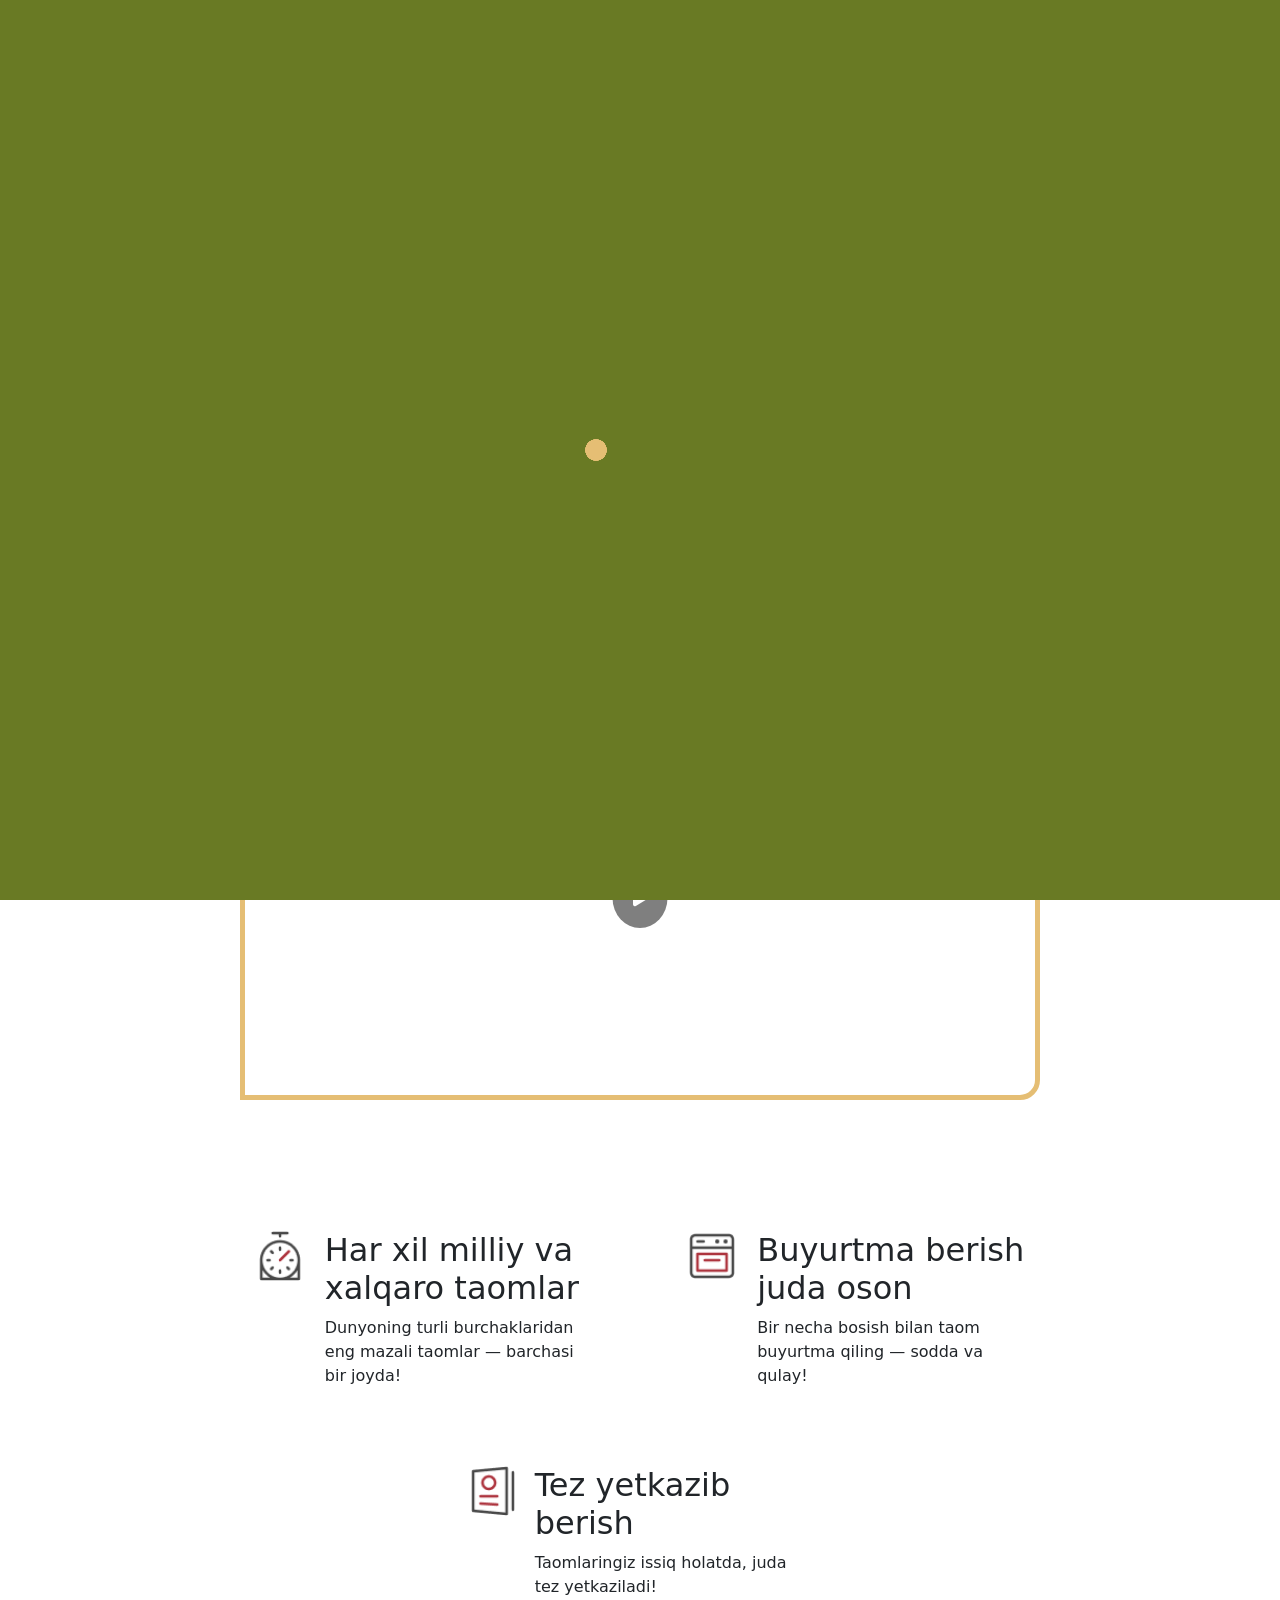
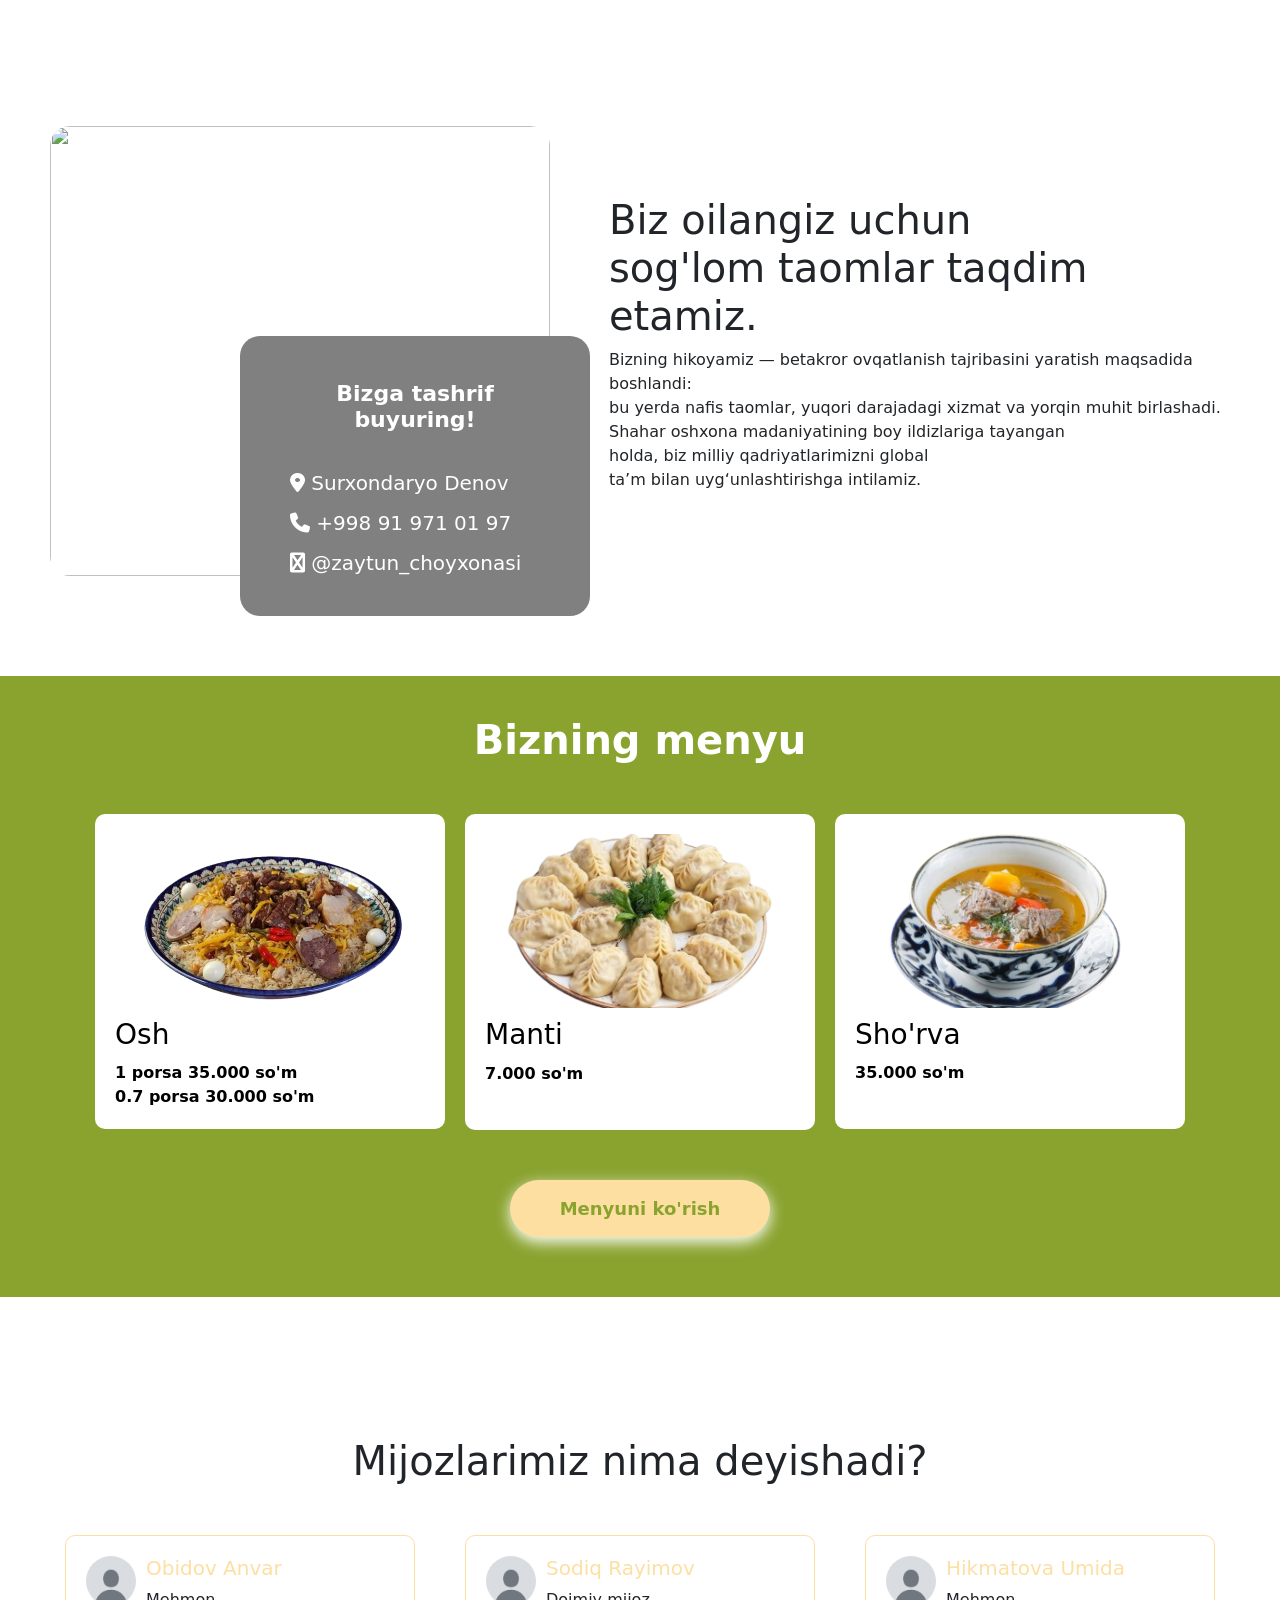
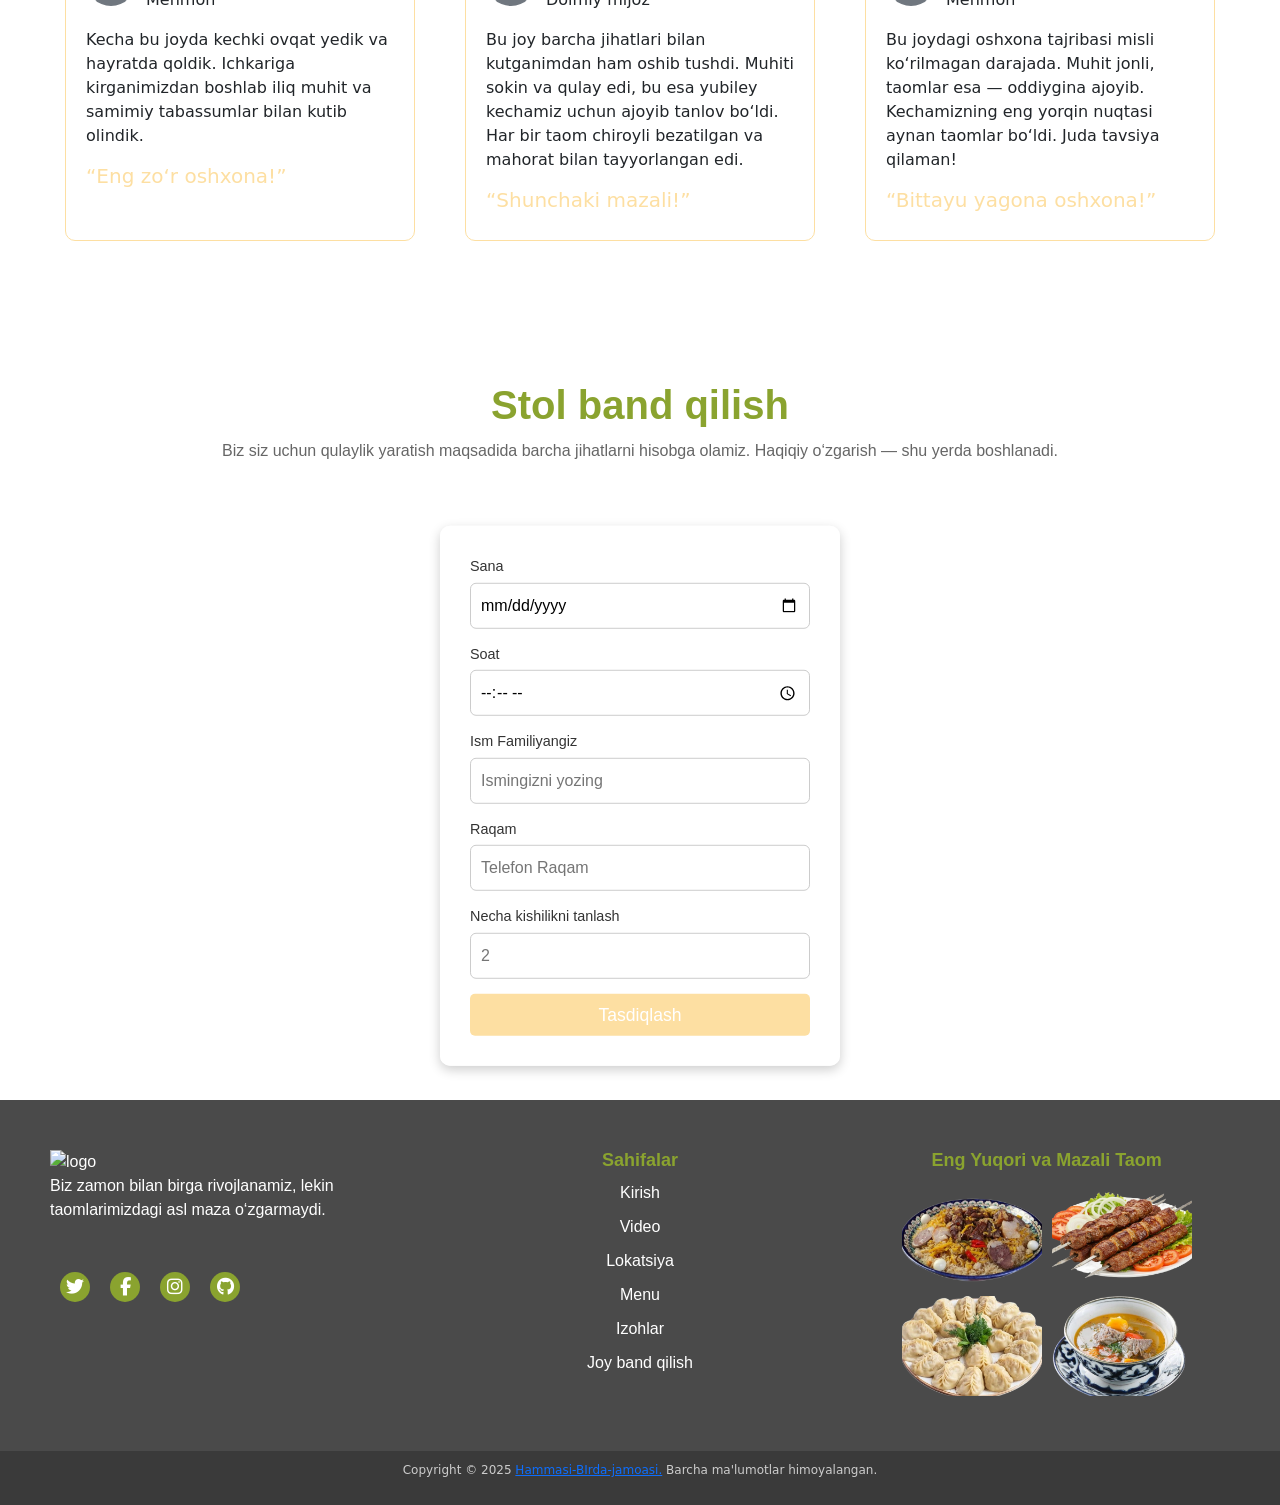
==== commit 9ed0c0f8: "." ====
--- a/index.html
+++ b/index.html
@@ -85,15 +85,11 @@
     </div>
   </nav>
 
-  <!-- navbar -->
-
   <!-- Home -->
   <section id="home">
     <div class="container-home">
       <div class="photo-wrapper">
-        <!-- <img src="./img/home.jpg" alt="" class="bgc-img"> -->
-        <img src="./img/vaqtincha.jpng.jpg" alt=""  class="bgc-img">
-        <!-- Центрируем логотип и кнопки -->
+        <img src="./img/home.jpg" alt=""  class="bgc-img">
         <div class="content-center">
           <img src="./img/Zaytun logo.png" alt="" class="img-logo" />
           <div class="btn-group-home">
@@ -101,13 +97,6 @@
             <button class="btn-view-menu btn btn-home"><a href="#menu">Menyuni ko'rish</a></button>
           </div>
         </div>
-        <!-- <div class="corner-images">
-          <img src="./menu/osh.png" alt="osh" class="corner-img osh-corner top-left">
-          <img src="./menu/kabob.png" alt="kabob" class="corner-img kabob-corner top-right">
-          <img src="./menu/manti.png" alt="manti" class="corner-img manti-corner bottom-left">
-          <img src="./menu/shorva.png" alt="shorva" class="corner-img shorva-corner bottom-right">
-        </div> -->
-
       </div>
     </div>
   </section>
@@ -202,8 +191,6 @@
   <section id="menu">
     <div class="menu">
       <h1 class="menu-title-h1">Bizning menyu</h1>
-      <!-- <p class="menu-title-p">In the new era of technology we look in the future with certainty and pride to for our company and.</p> -->
-
       <div class="menu-items">
 
         <div class="menu-item">
@@ -312,7 +299,7 @@
     </div>
   </section>
 
-  <!-- customers say -->
+  <!-- Mijozlar izohlari -->
 
   <section id="customers">
     <h1 class="customers-h1"> Mijozlarimiz nima deyishadi?</h1>
@@ -402,6 +389,7 @@
   </section>
 
 
+  <!-- footer -->
   <footer class="footer">
     <div class="container-footer"
       style="max-width: 1440px; width: 100%; margin: auto; flex-direction: row; display: flex;">
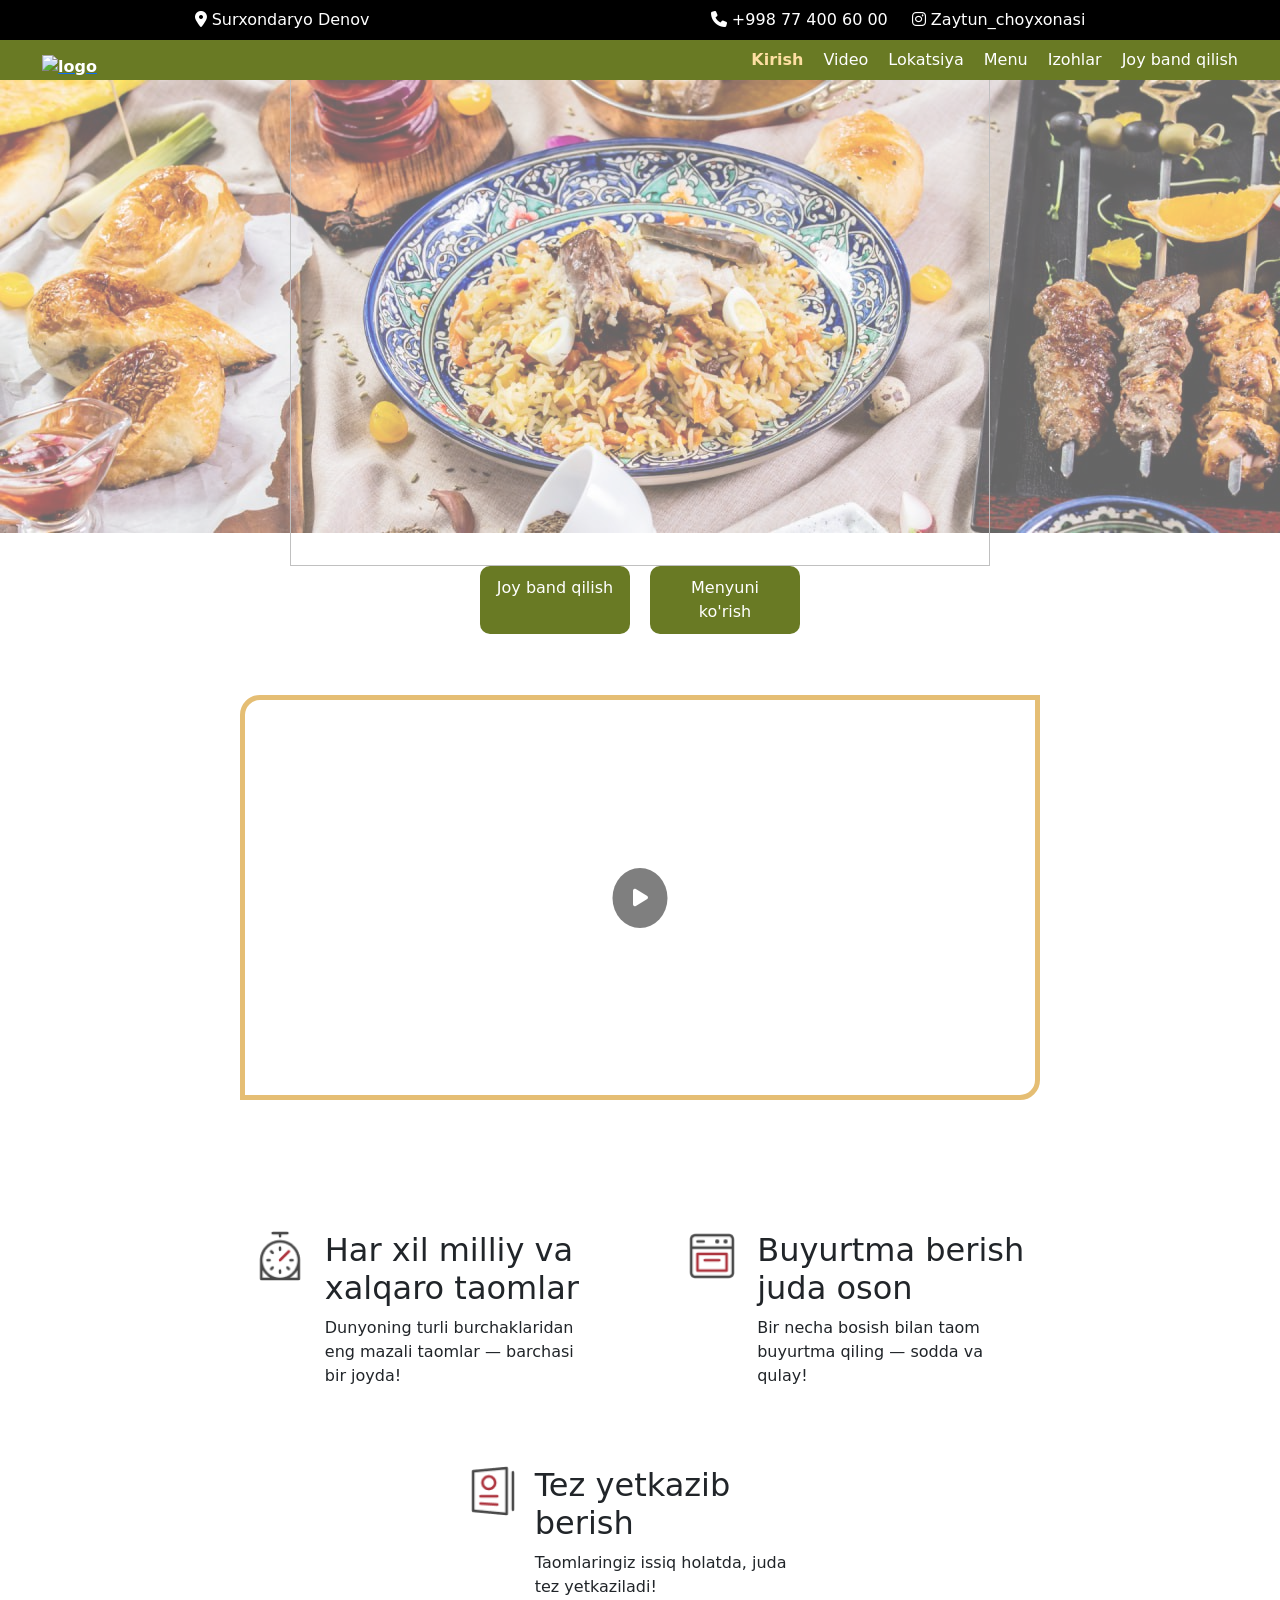
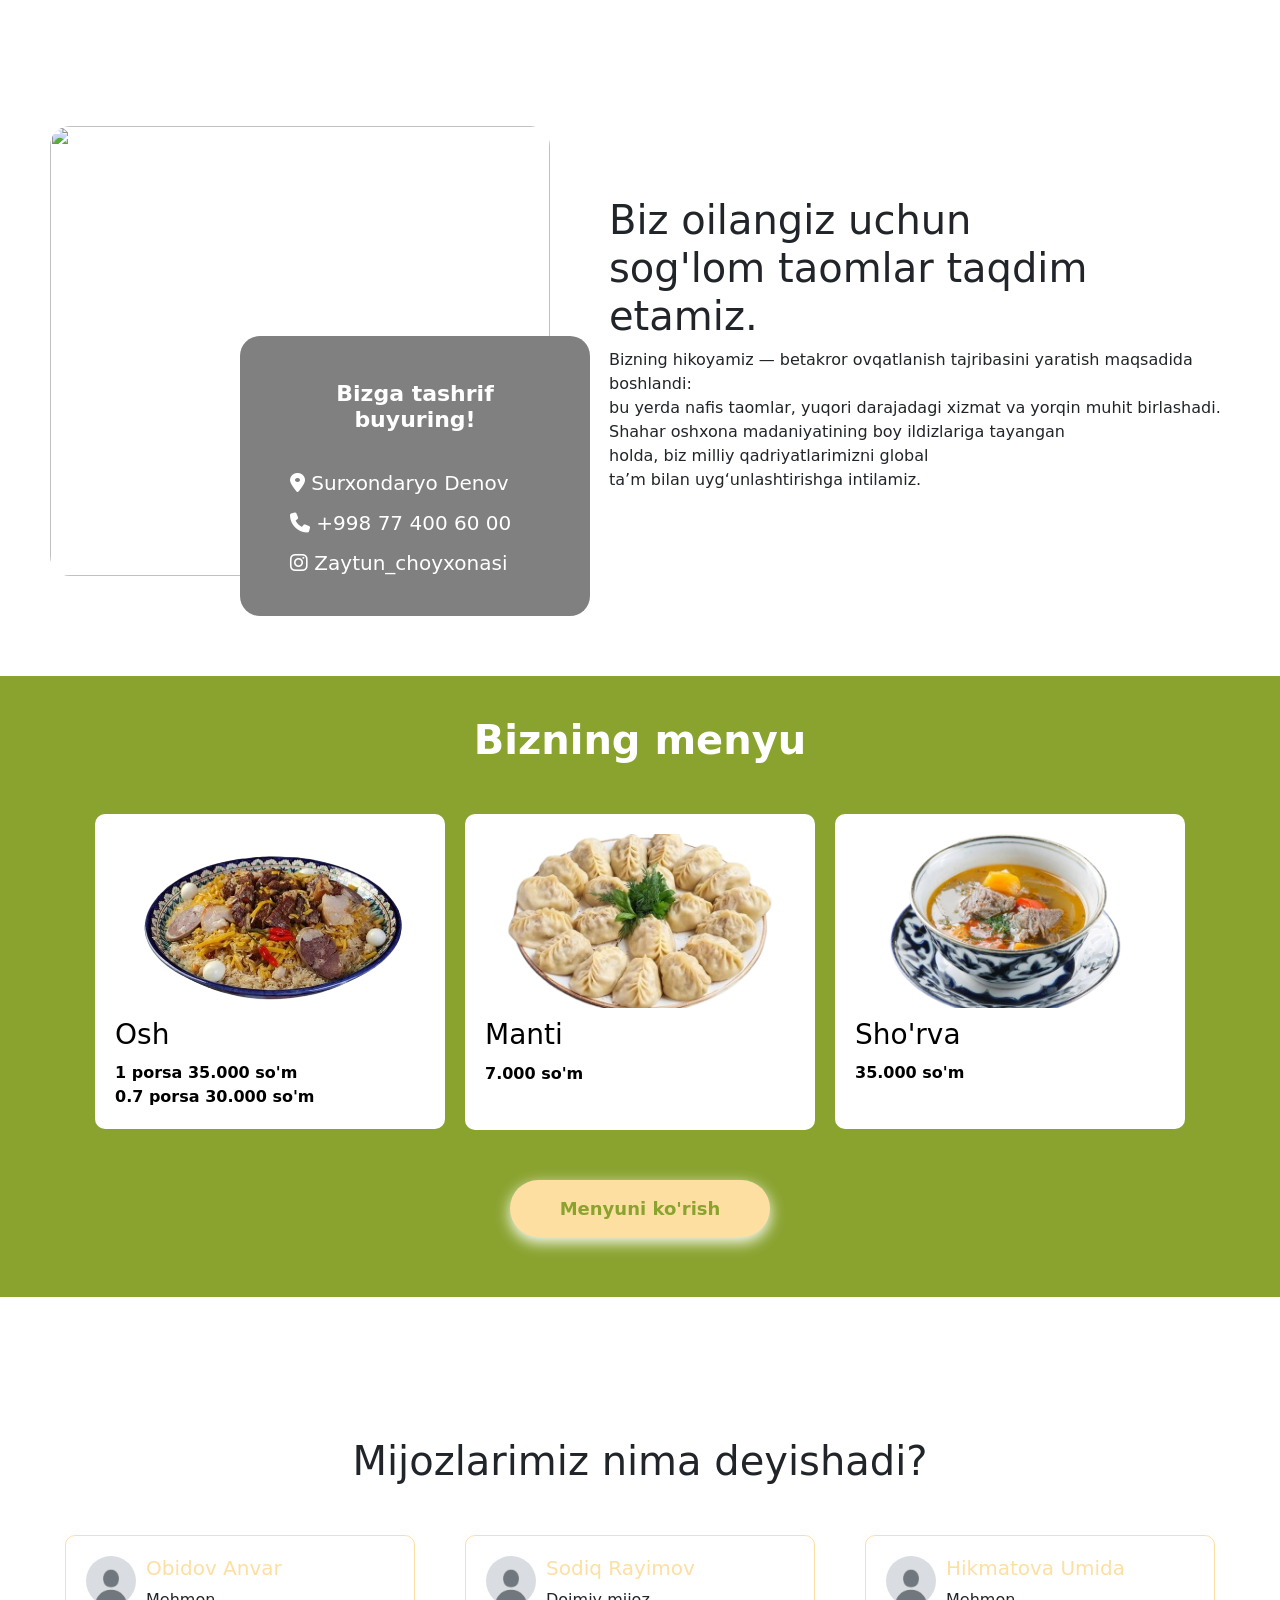
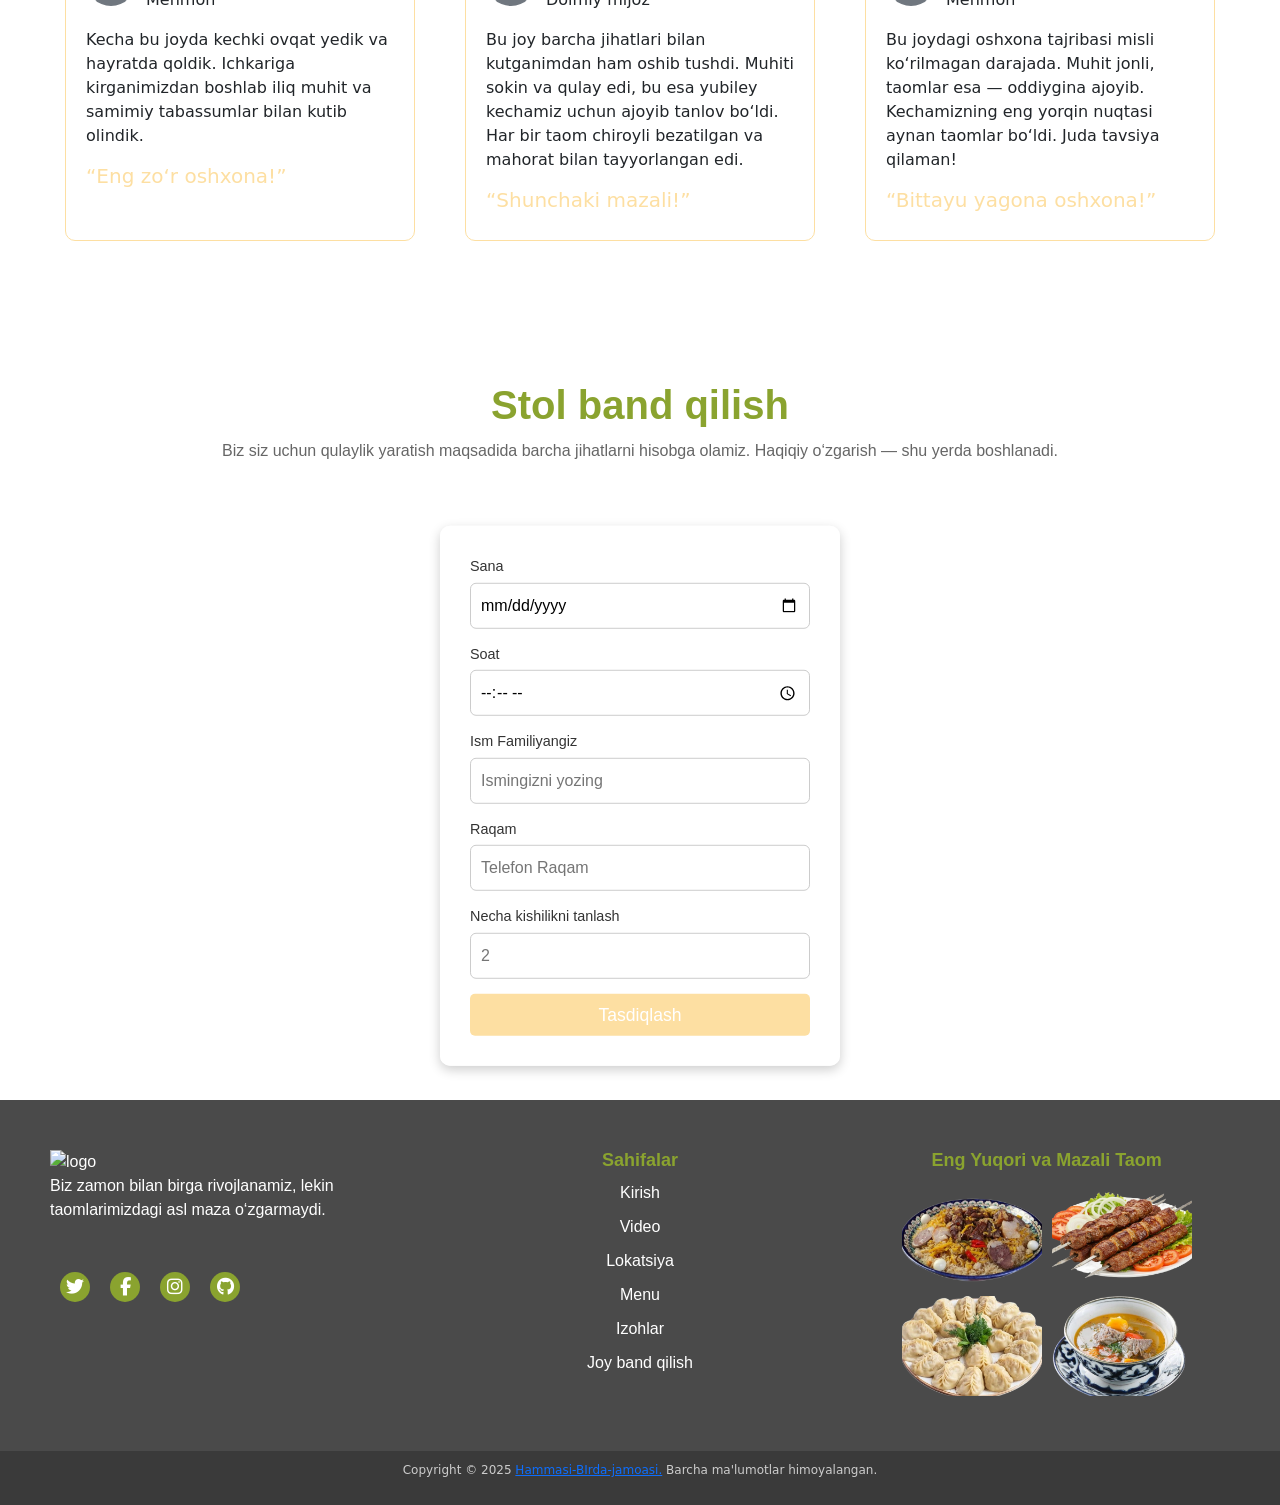
==== commit d42b105d: "." ====
--- a/index.html
+++ b/index.html
@@ -54,13 +54,13 @@
           Surxondaryo Denov
         </a>
         <div class="d-flex gap-4 header-text-2">
-          <a href="tel:+998 90 000 00 00" class="tel">
+          <a href="tel:+998 77 400 60 00" class="tel">
             <i class="fa-solid fa-phone"></i>
             +998 77 400 60 00
           </a>
           <a href="#" class="info">
-            <i class="fa-solid fa-envelope"></i>
-            ZaytunMilliy@gmail.com
+            <i class="fab fa-instagram"></i>
+            Zaytun_choyxonasi
           </a>
         </div>
       </div>
@@ -161,13 +161,13 @@
                 <i class="fa-solid fa-location-dot"></i>
                 Surxondaryo Denov
               </a>
-              <a href="tel:+998 90 000 00 00" class="tel">
+              <a href="tel:+998 77 400 60 00" class="tel">
                 <i class="fa-solid fa-phone"></i>
-                +998 91 971 01 97
+                +998 77 400 60 00
               </a>
               <a href="https://www.instagram.com/zaytun_choyxonasi/">
-                <i class="fa-solid fa-instagram"></i>
-                @zaytun_choyxonasi
+                <i class="fab fa-instagram"></i>
+                Zaytun_choyxonasi
               </a>
             </div>
           </div>
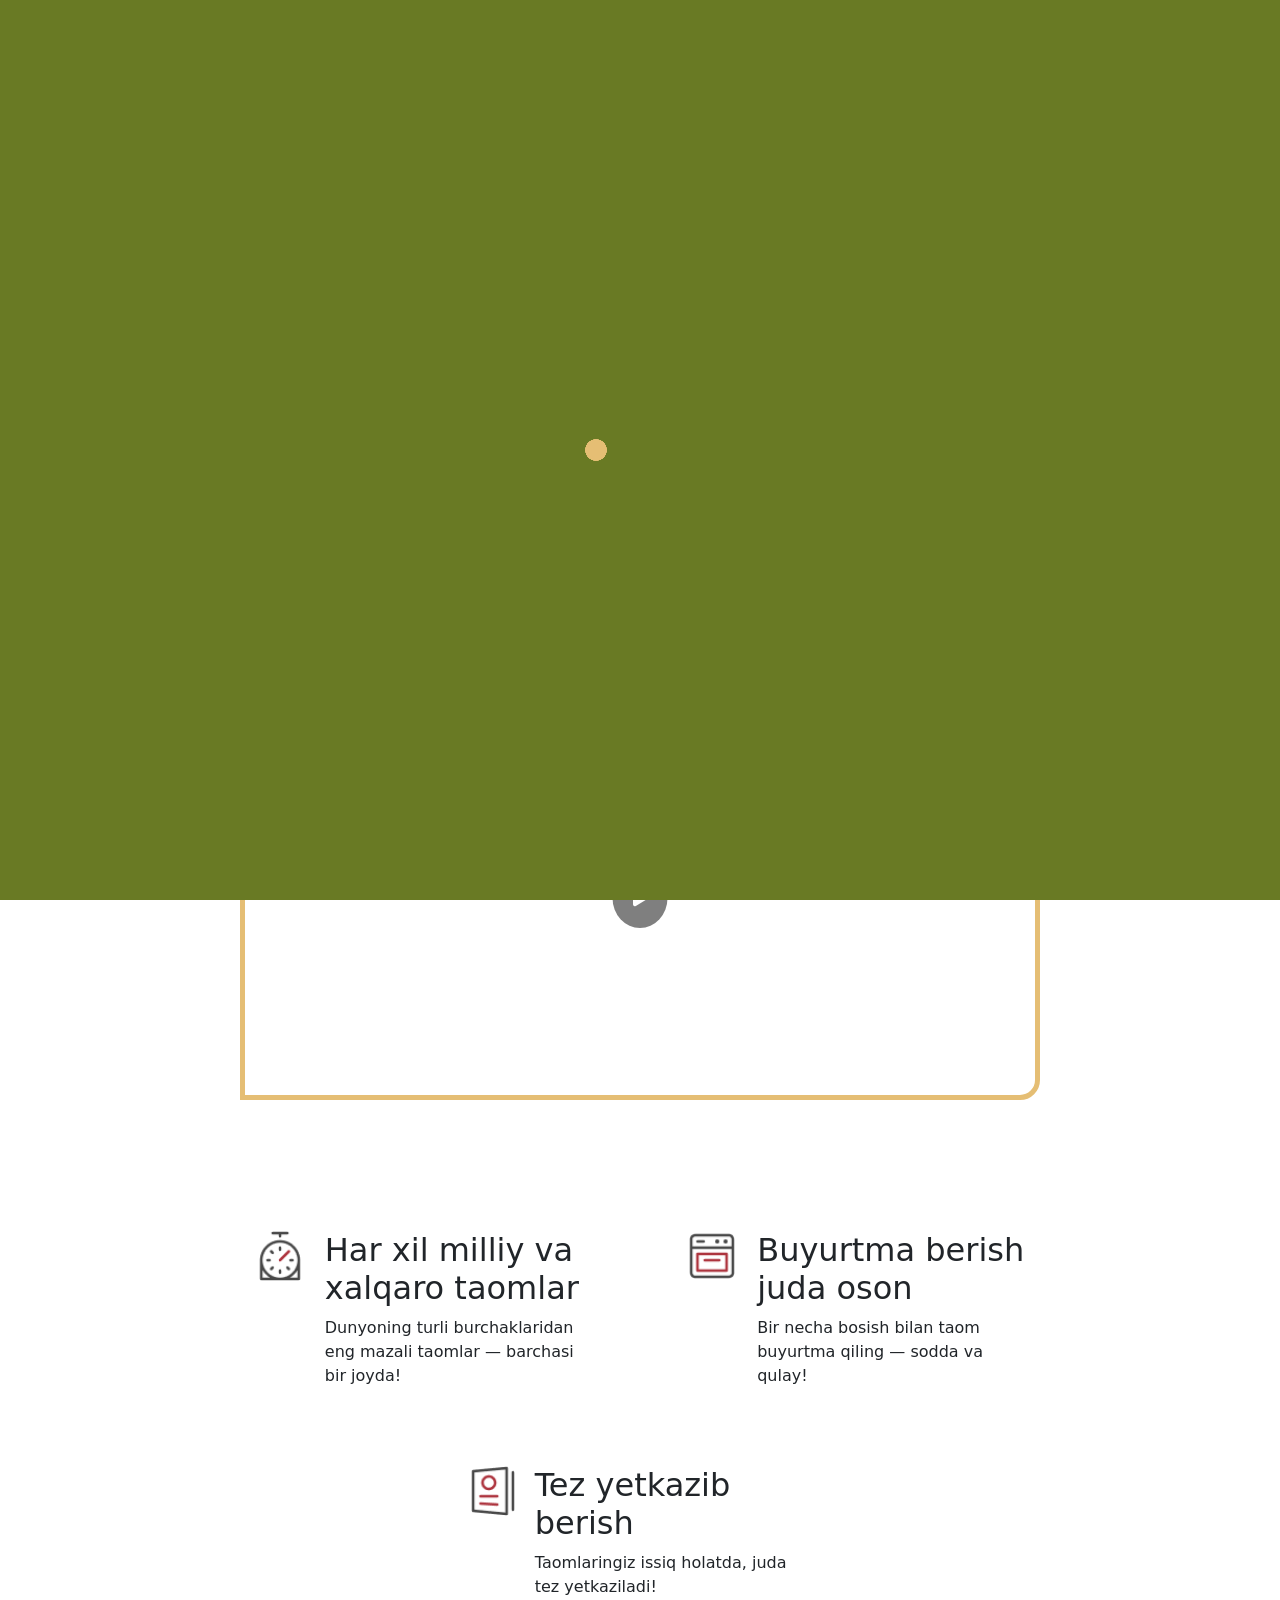
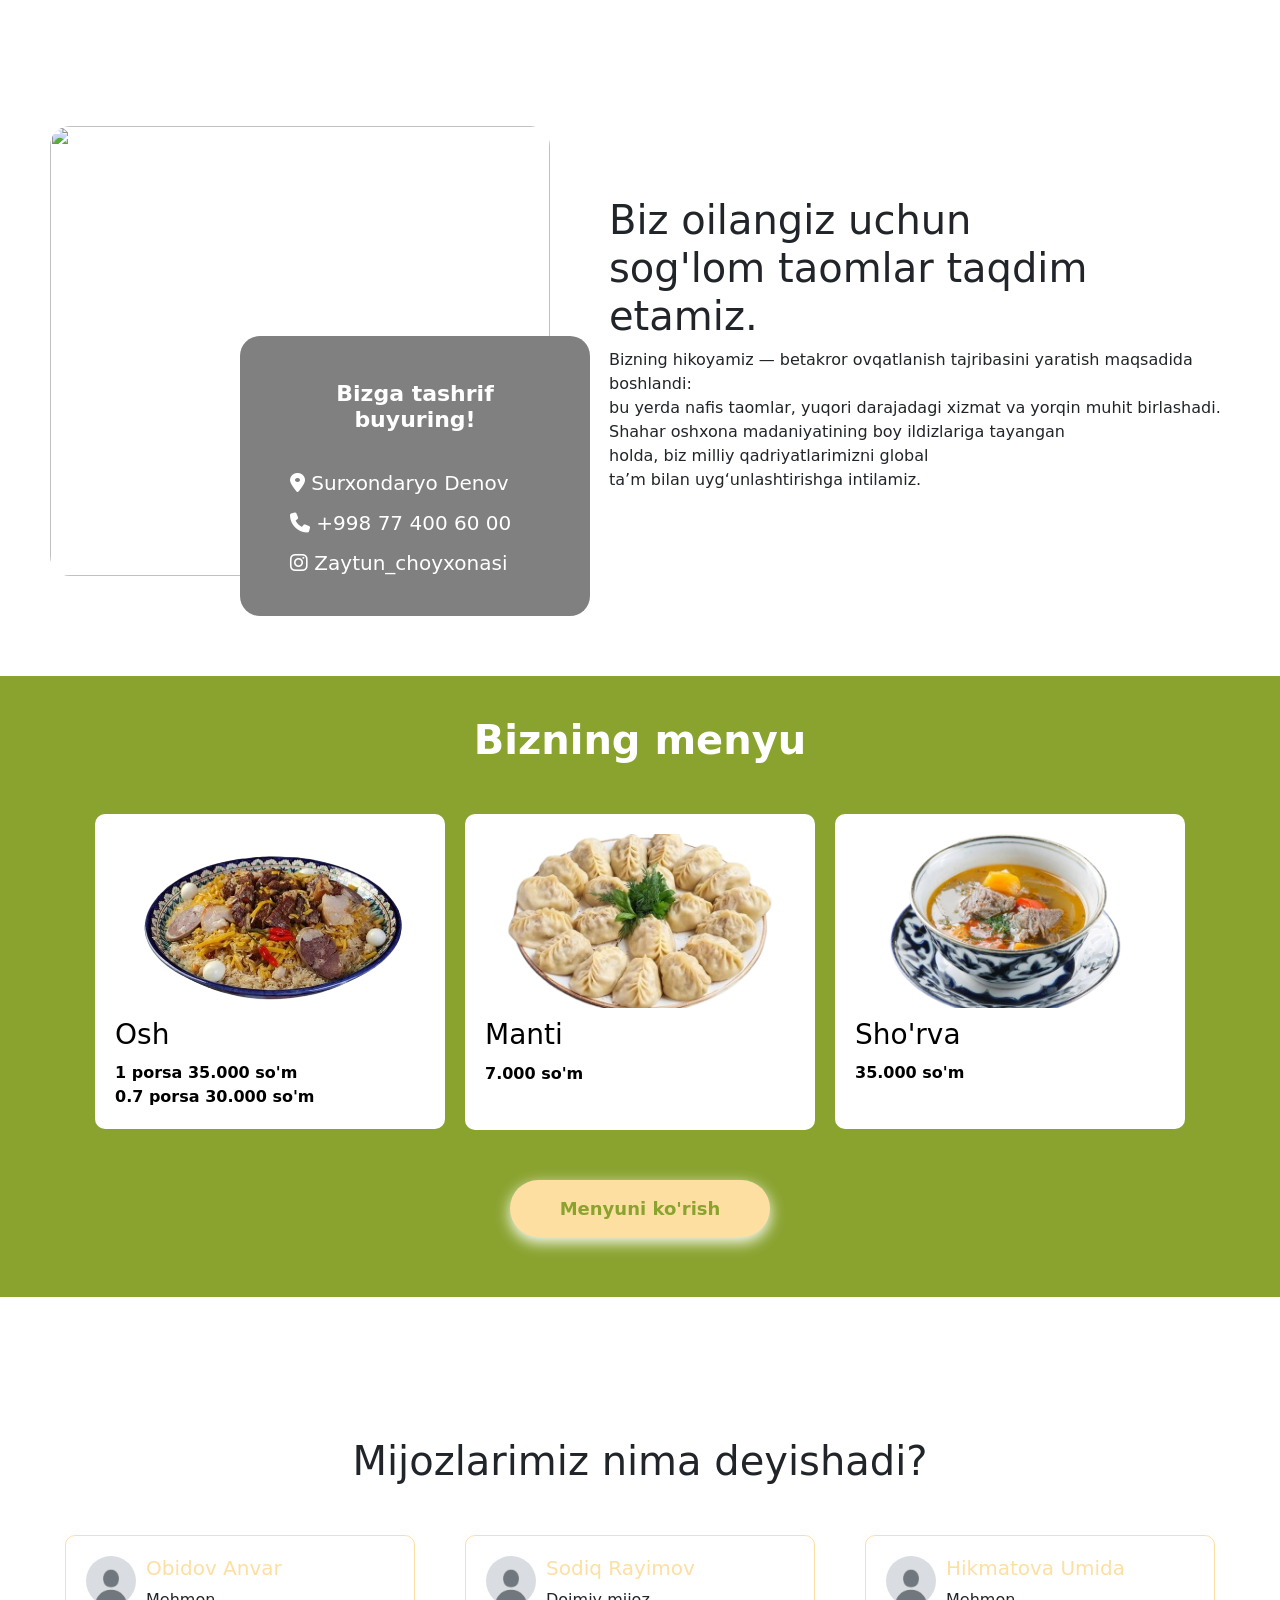
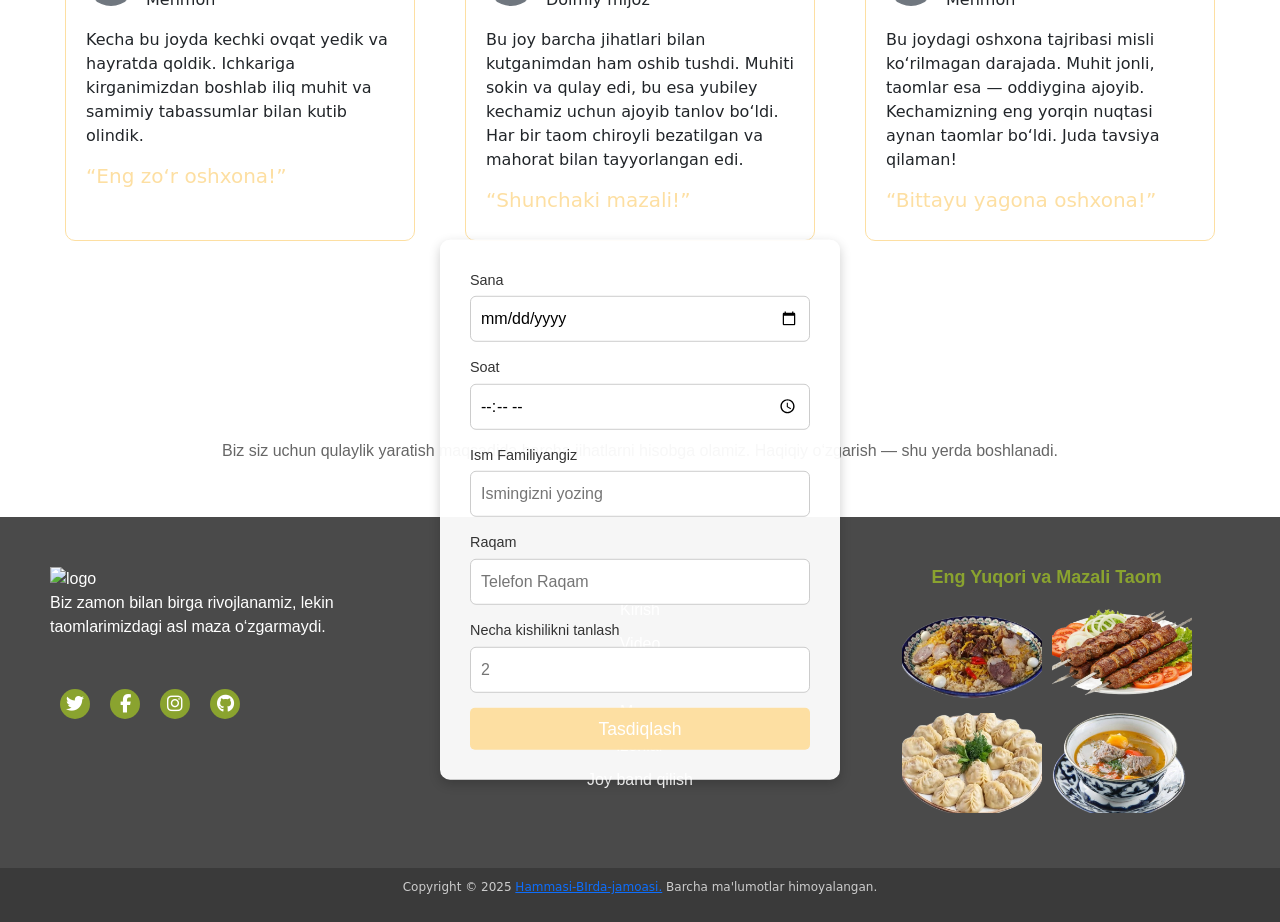
==== commit 55e0ac10: "." ====
--- a/index.html
+++ b/index.html
@@ -379,10 +379,10 @@
         <button type="submit" class="book-btn">Tasdiqlash</button>
       </form>
 
-      <iframe
+      <xxxxxxxxxxxx
         src="https://www.google.com/maps/embed?pb=!1m18!1m12!1m3!1d50116.3325844654!2d67.85778429120944!3d38.27321534688208!2m3!1f0!2f0!3f0!3m2!1i1024!2i768!4f13.1!3m3!1m2!1s0x38b5110fcbfa23c3%3A0xfa283eac4e154a56!2z0JTQtdC90LDRgywg0KHRg9GA0YXQsNC90LTQsNGA0YzRjywg0KPQt9Cx0LXQutC40YHRgtCw0L0!5e0!3m2!1sru!2s!4v1751276697936!5m2!1sru!2s"
         class="map" width="100%" height="500" style="border:0;" allowfullscreen="" loading="lazy"
-        referrerpolicy="no-referrer-when-downgrade" id="map"></iframe>
+        referrerpolicy="no-referrer-when-downgrade" id="map"></xxxxxxxxxxxx         mjokjb vhgcxme>
 
     </div>
 
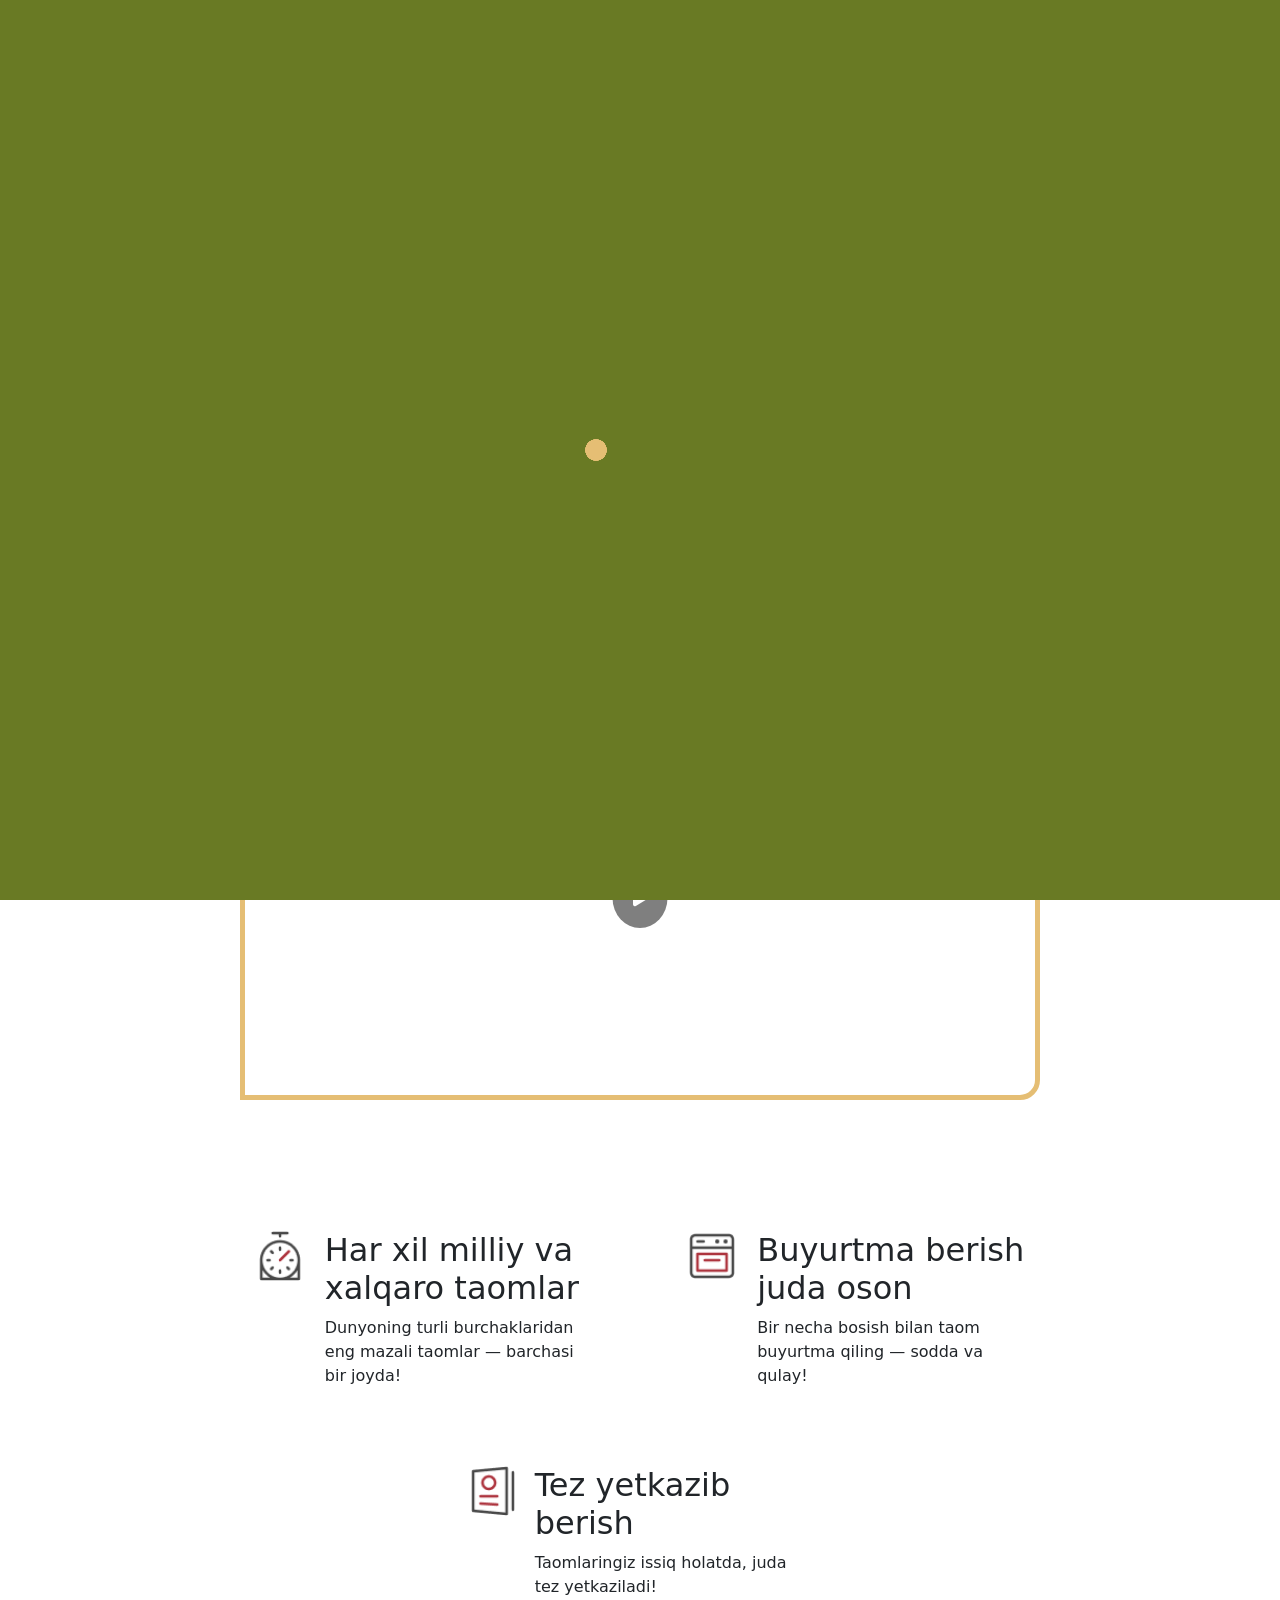
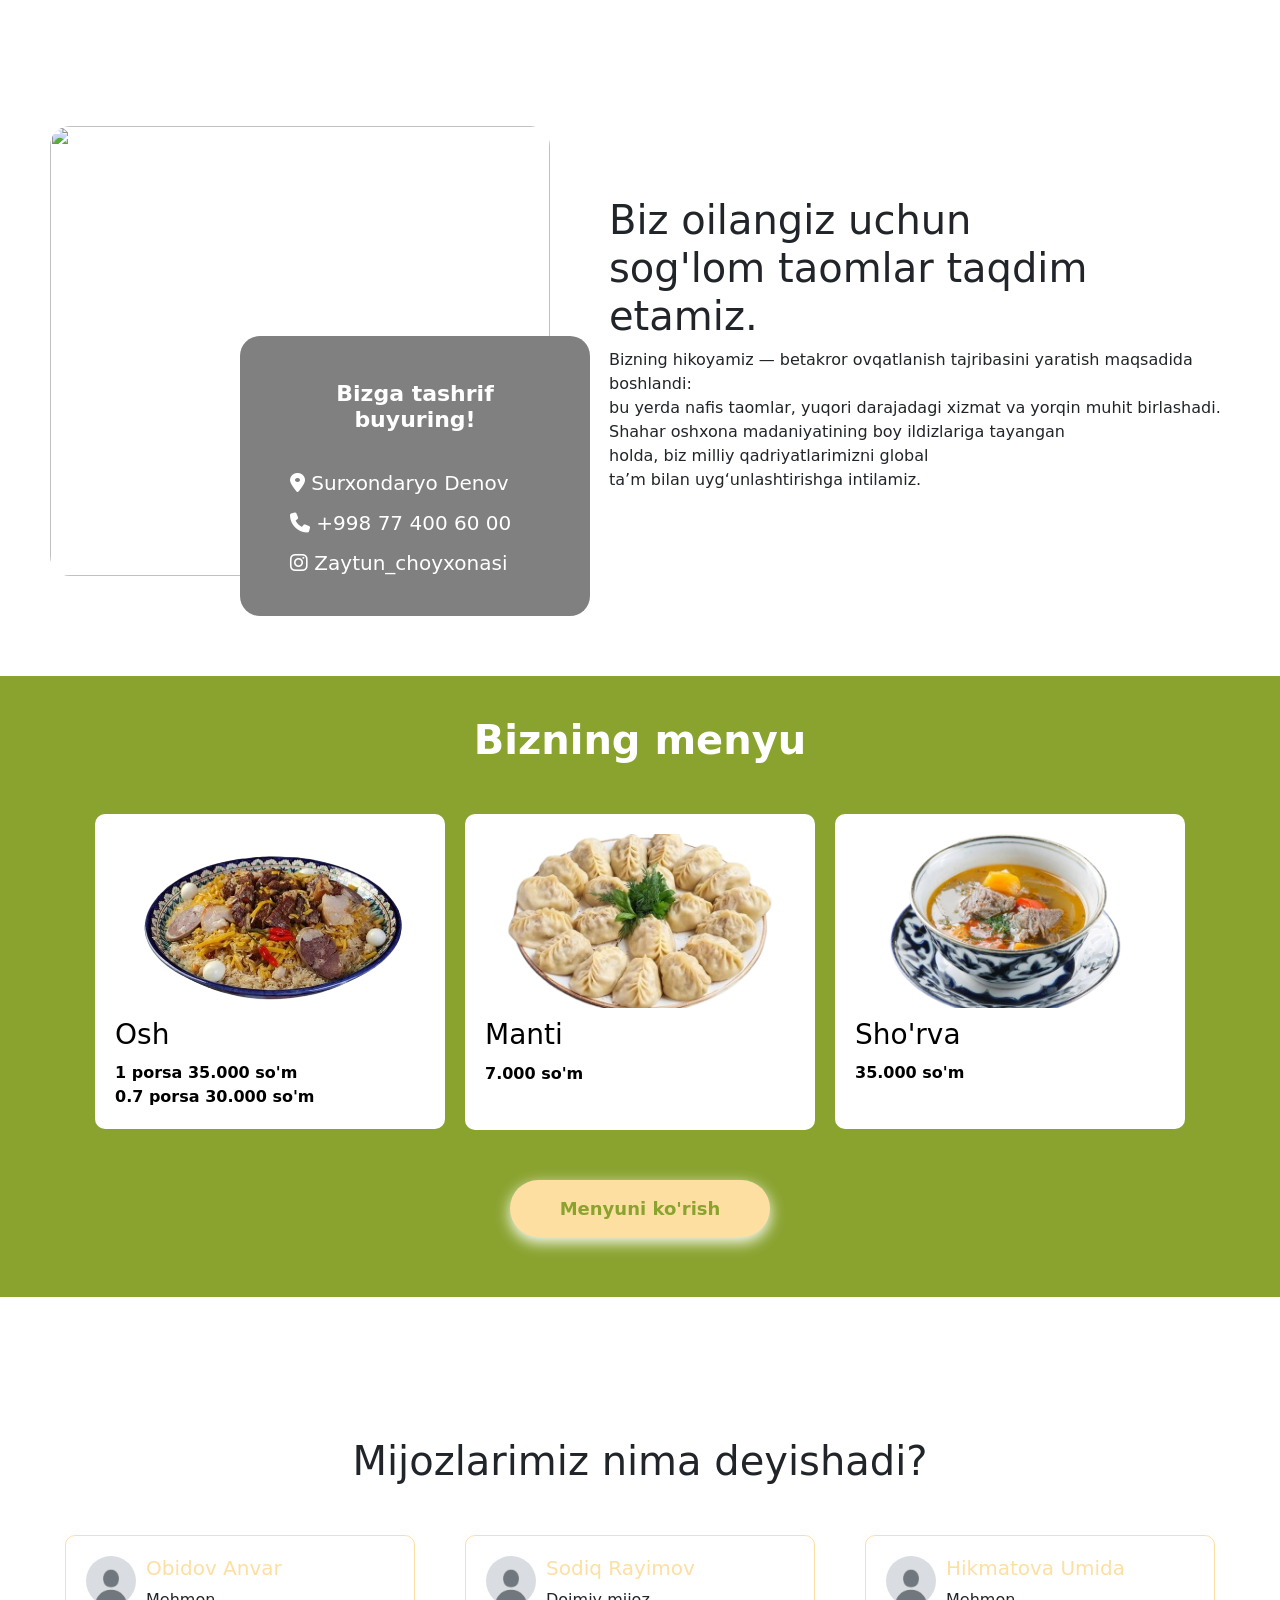
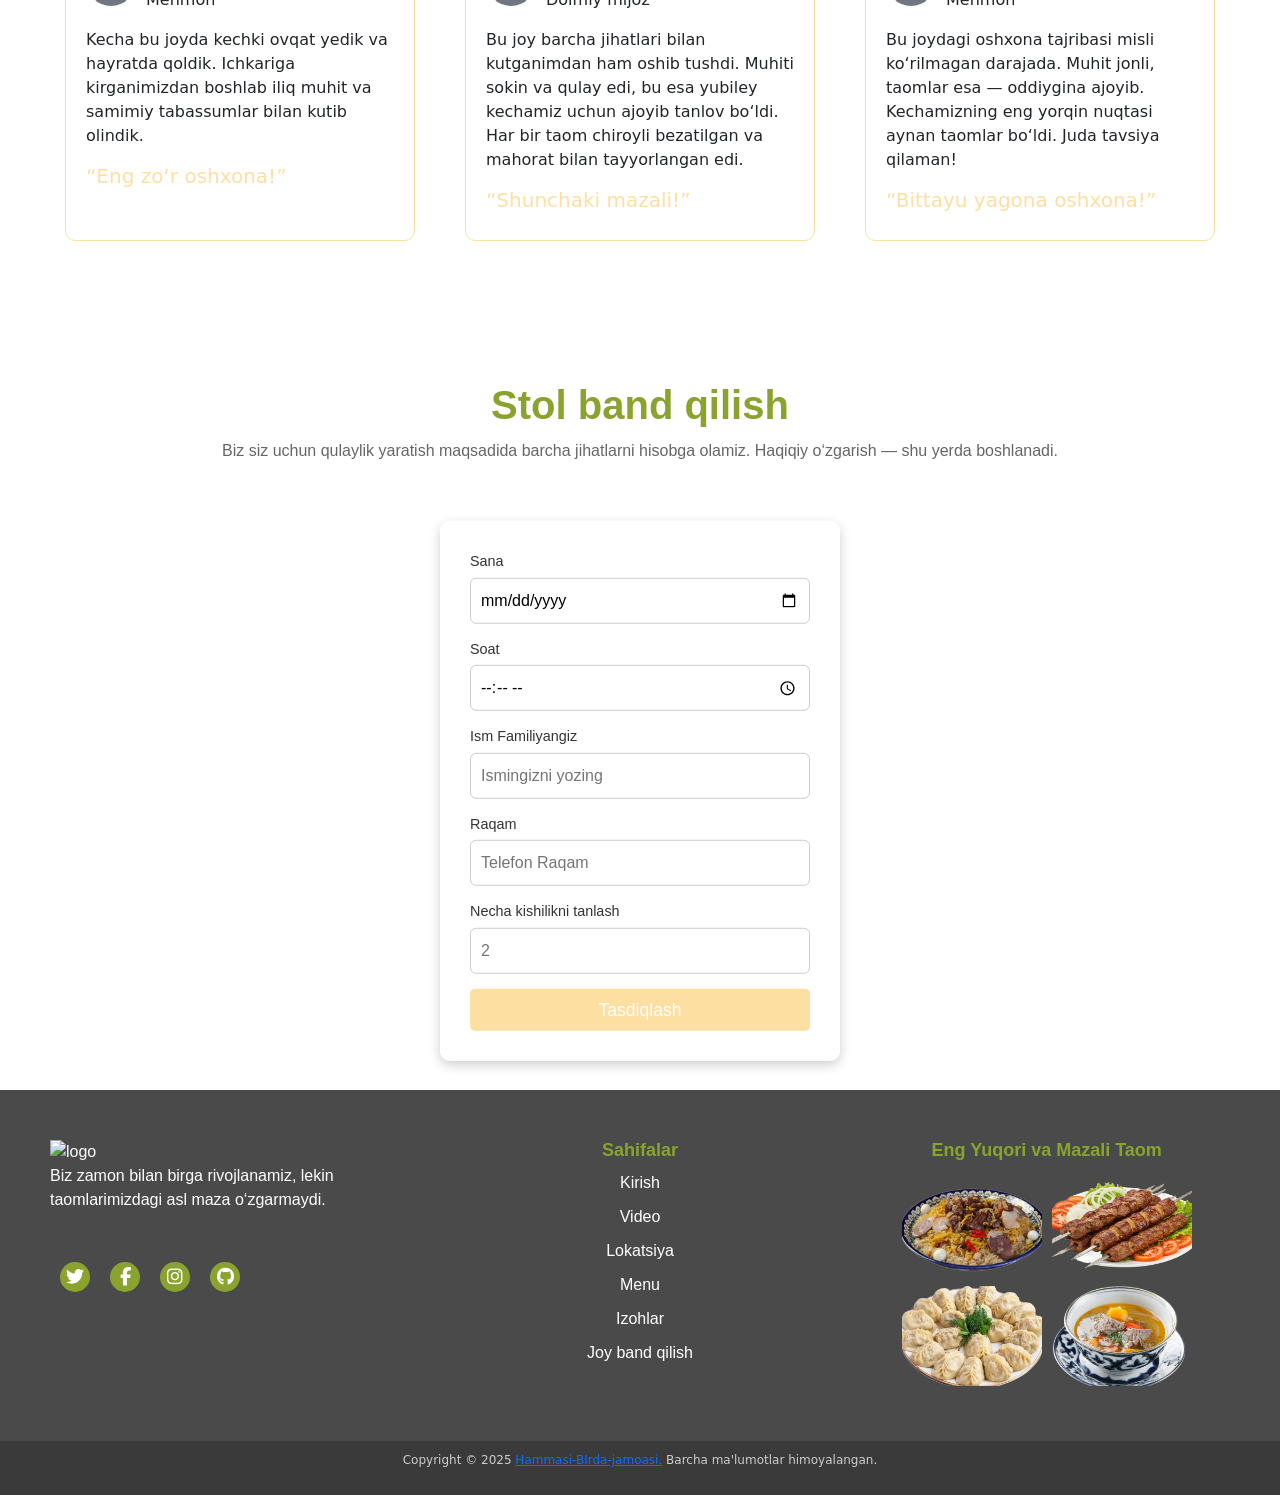
==== commit 6e764ab2: "." ====
--- a/index.html
+++ b/index.html
@@ -89,7 +89,7 @@
   <section id="home">
     <div class="container-home">
       <div class="photo-wrapper">
-        <img src="./img/home.jpg" alt=""  class="bgc-img">
+        <img src="./img/home.jpg" alt="" class="bgc-img">
         <div class="content-center">
           <img src="./img/Zaytun logo.png" alt="" class="img-logo" />
           <div class="btn-group-home">
@@ -157,7 +157,7 @@
           <div class="left-about-card">
             <h2>Bizga tashrif buyuring!</h2>
             <div class="p-group">
-              <a href="#" >
+              <a href="#">
                 <i class="fa-solid fa-location-dot"></i>
                 Surxondaryo Denov
               </a>
@@ -352,7 +352,8 @@
 
   <section class="book-section" id="book-section">
     <h1>Stol band qilish</h1>
-    <p>Biz siz uchun qulaylik yaratish maqsadida barcha jihatlarni hisobga olamiz. Haqiqiy o‘zgarish — shu yerda boshlanadi.</p>
+    <p>Biz siz uchun qulaylik yaratish maqsadida barcha jihatlarni hisobga olamiz. Haqiqiy o‘zgarish — shu yerda
+      boshlanadi.</p>
     <div class="form">
       <form>
         <div class="form-group">
@@ -379,10 +380,10 @@
         <button type="submit" class="book-btn">Tasdiqlash</button>
       </form>
 
-      <xxxxxxxxxxxx
-        src="https://www.google.com/maps/embed?pb=!1m18!1m12!1m3!1d50116.3325844654!2d67.85778429120944!3d38.27321534688208!2m3!1f0!2f0!3f0!3m2!1i1024!2i768!4f13.1!3m3!1m2!1s0x38b5110fcbfa23c3%3A0xfa283eac4e154a56!2z0JTQtdC90LDRgywg0KHRg9GA0YXQsNC90LTQsNGA0YzRjywg0KPQt9Cx0LXQutC40YHRgtCw0L0!5e0!3m2!1sru!2s!4v1751276697936!5m2!1sru!2s"
-        class="map" width="100%" height="500" style="border:0;" allowfullscreen="" loading="lazy"
-        referrerpolicy="no-referrer-when-downgrade" id="map"></xxxxxxxxxxxx         mjokjb vhgcxme>
+      <iframe
+        src="https://www.google.com/maps/embed?pb=!1m18!1m12!1m3!1d3132.5478266012974!2d67.90190257571733!3d38.26679197186547!2m3!1f0!2f0!3f0!3m2!1i1024!2i768!4f13.1!3m3!1m2!1s0x38b5114b286481f1%3A0x8aeee5b3d34d03a9!2sZaytun%20milliy%20taomlar!5e0!3m2!1sru!2s!4v1753530748070!5m2!1sru!2s"
+        width="100%" height="590" style="border:0;" allowfullscreen="" loading="lazy"
+        referrerpolicy="no-referrer-when-downgrade"></iframe>
 
     </div>
 
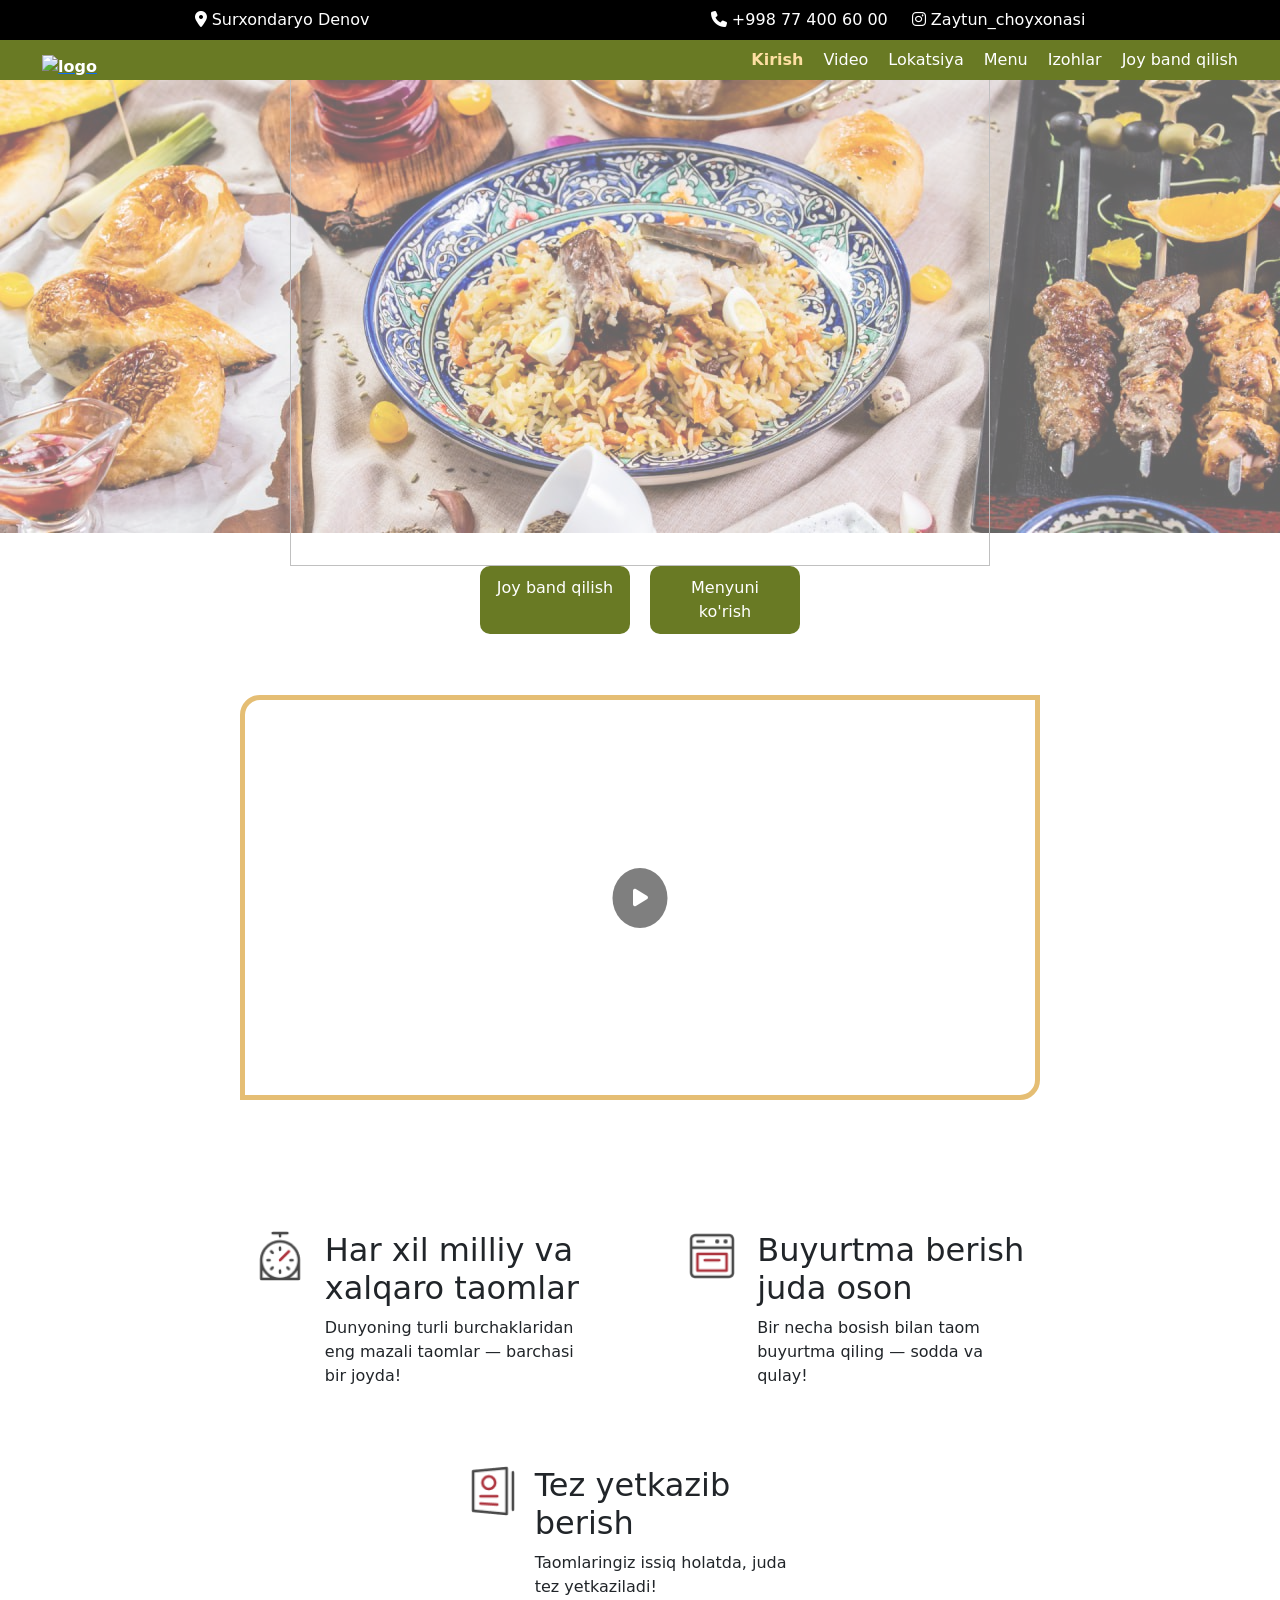
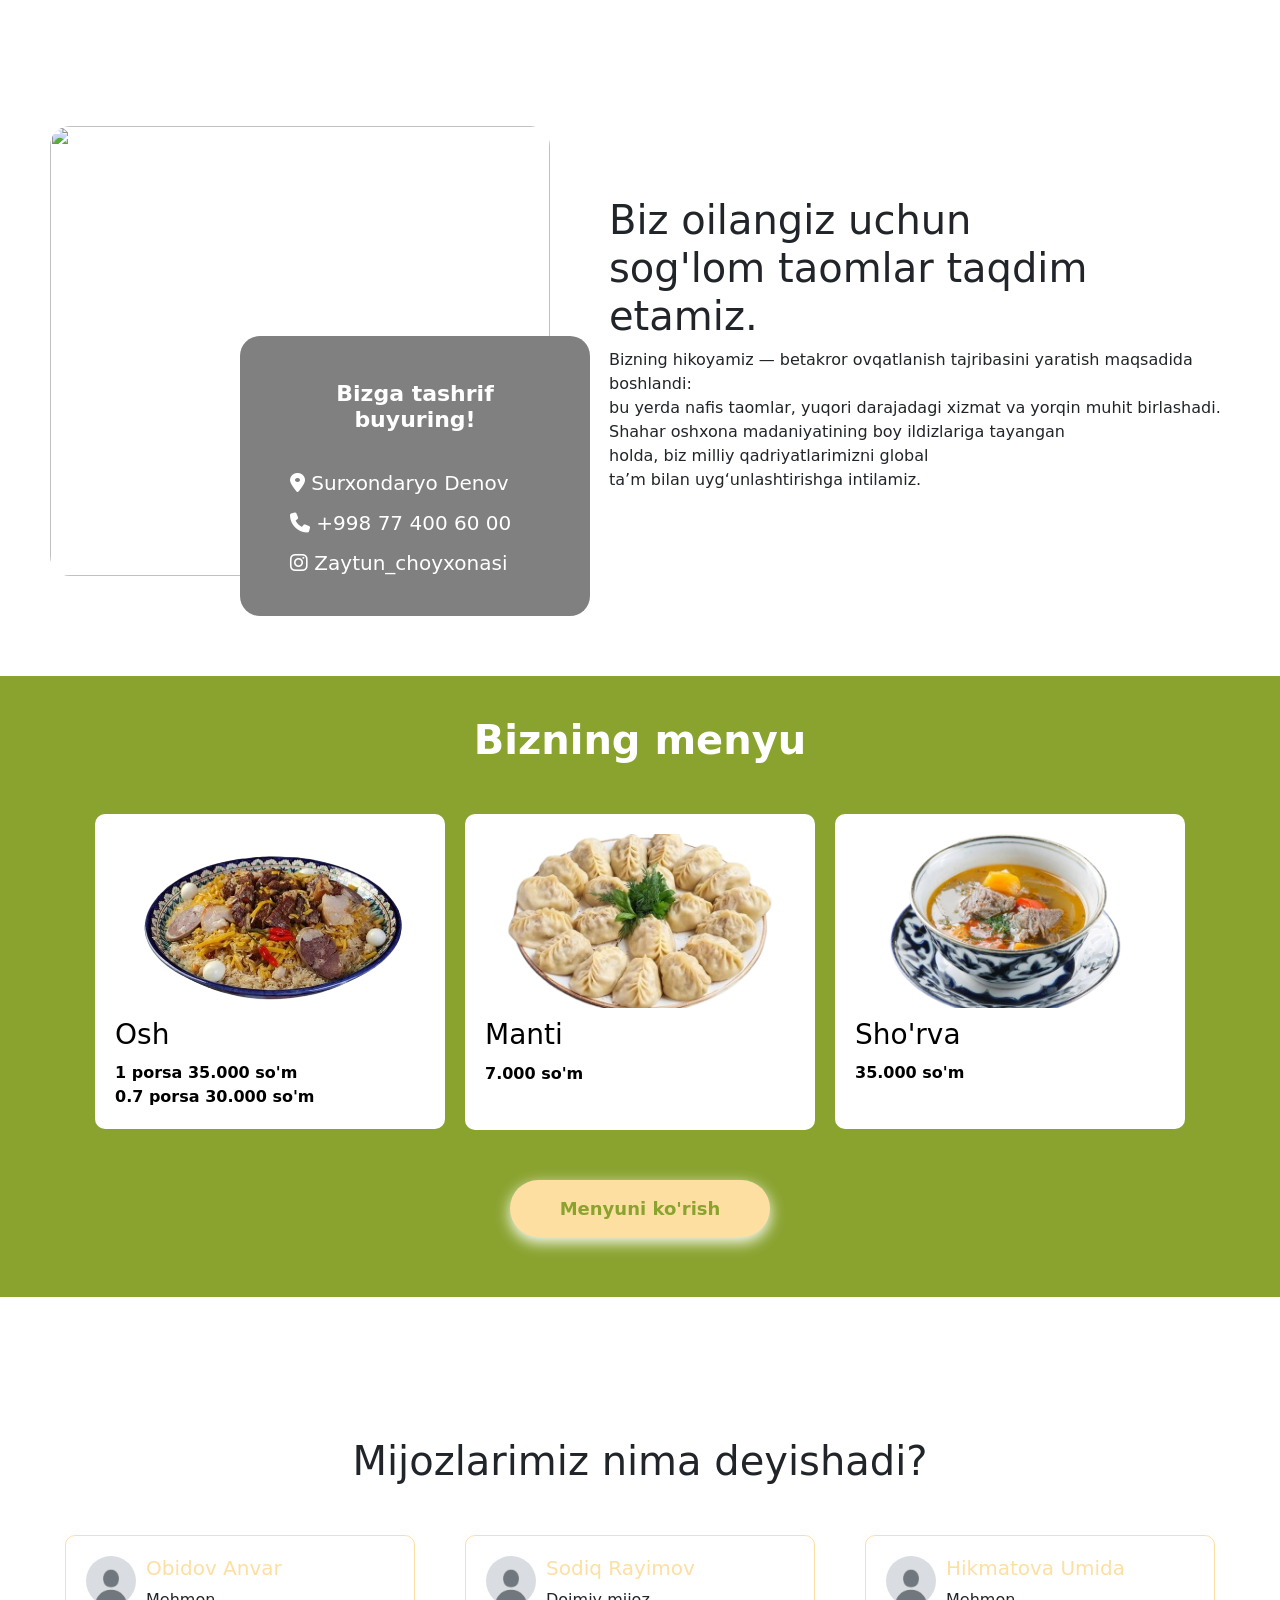
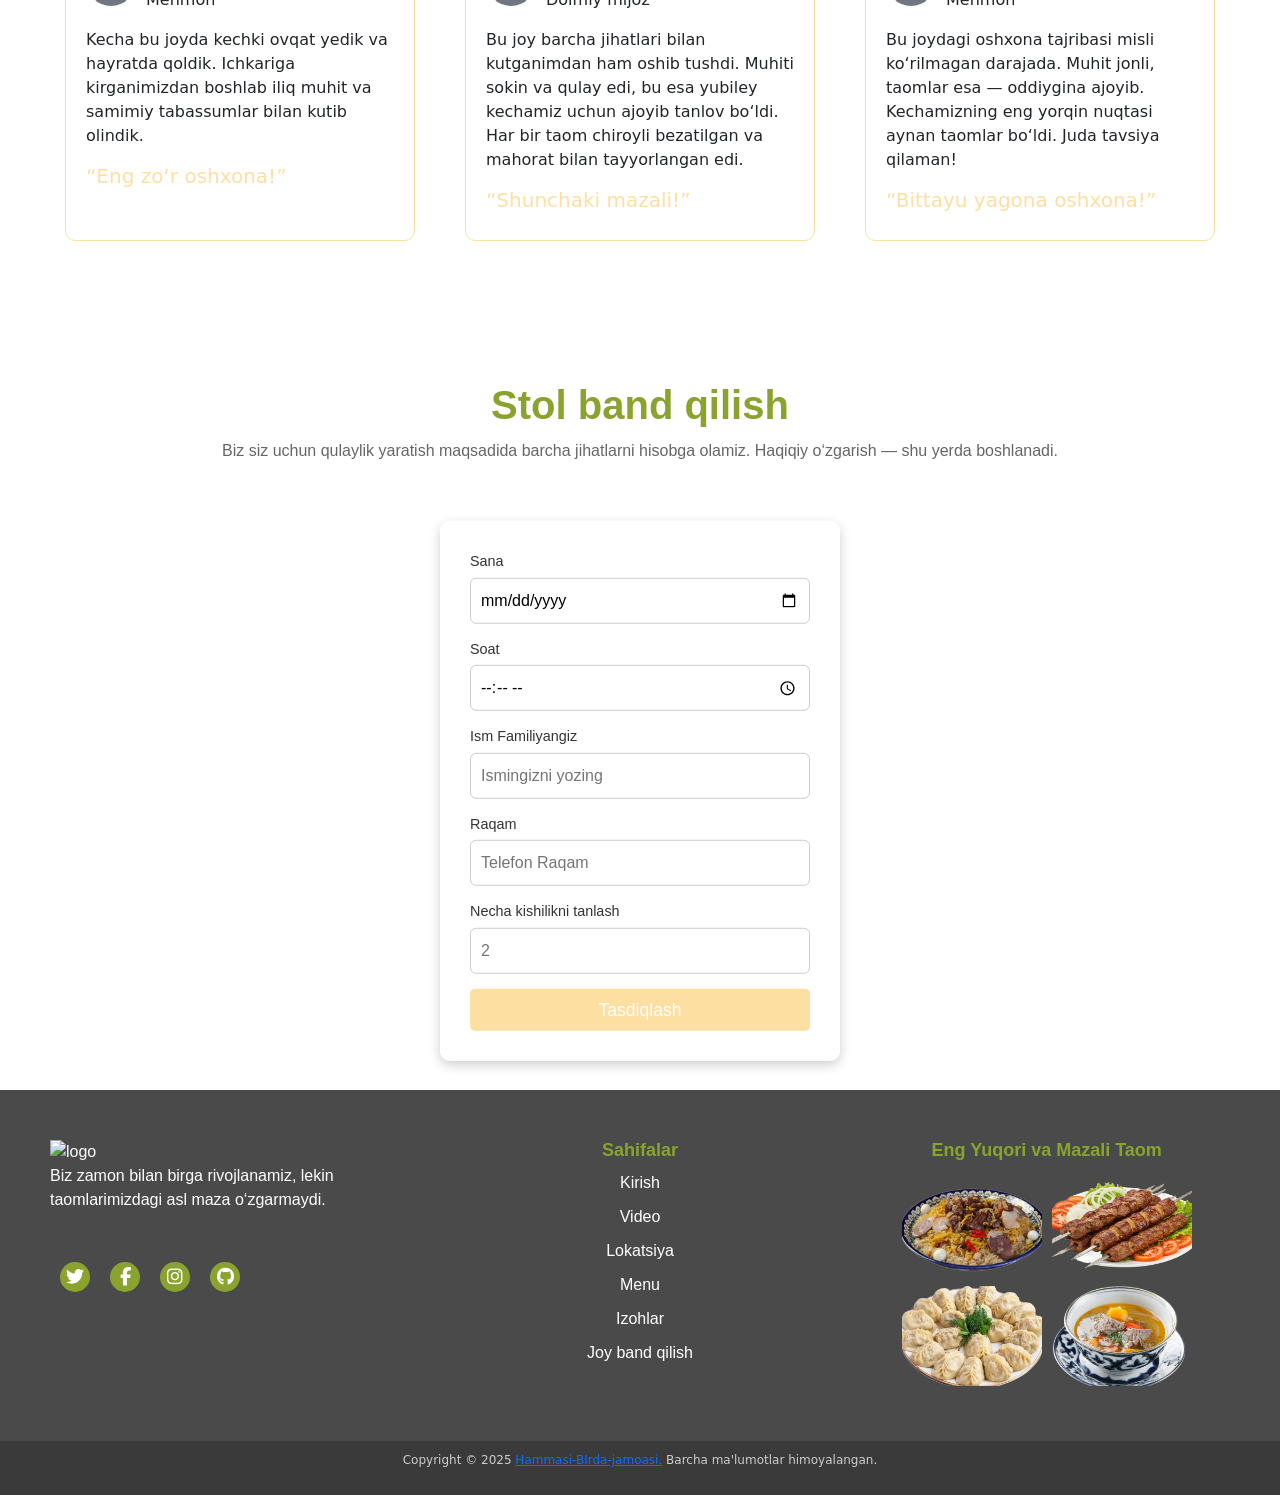
==== commit 0607ac15: "." ====
--- a/index.html
+++ b/index.html
@@ -383,7 +383,8 @@
       <iframe
         src="https://www.google.com/maps/embed?pb=!1m18!1m12!1m3!1d3132.5478266012974!2d67.90190257571733!3d38.26679197186547!2m3!1f0!2f0!3f0!3m2!1i1024!2i768!4f13.1!3m3!1m2!1s0x38b5114b286481f1%3A0x8aeee5b3d34d03a9!2sZaytun%20milliy%20taomlar!5e0!3m2!1sru!2s!4v1753530748070!5m2!1sru!2s"
         width="100%" height="590" style="border:0;" allowfullscreen="" loading="lazy"
-        referrerpolicy="no-referrer-when-downgrade"></iframe>
+        referrerpolicy="no-referrer-when-downgrade">
+      </iframe>
 
     </div>
 
